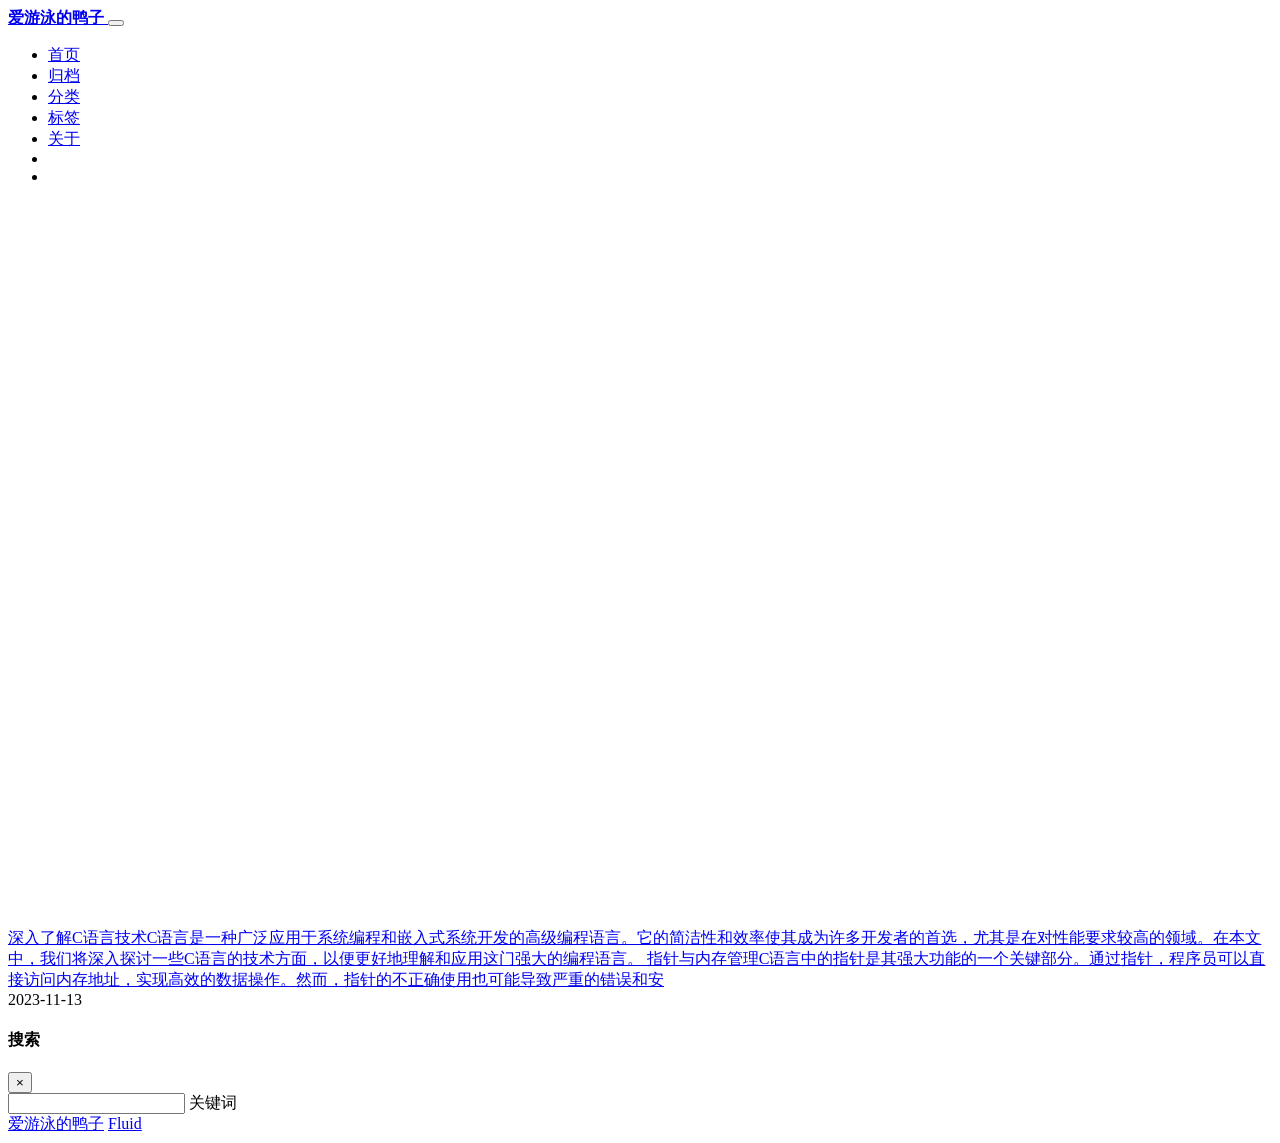
==== index.html @ 62887b32 "Site updated: 2023-11-13 11:07:22" ====
<!DOCTYPE html>
<html lang="zh-CN" data-default-color-scheme=auto>



<head>
  <meta charset="UTF-8">
  <link rel="apple-touch-icon" sizes="76x76" href="/project/img/fluid.png">
  <link rel="icon" href="/project/img/fluid.png">
  <meta name="viewport" content="width=device-width, initial-scale=1.0, maximum-scale=5.0, shrink-to-fit=no">
  <meta http-equiv="x-ua-compatible" content="ie=edge">
  
  <meta name="theme-color" content="#2f4154">
  <meta name="author" content="chiyuan">
  <meta name="keywords" content="">
  
    <meta name="description" content="爱游泳的鸭子的个人博客">
<meta property="og:type" content="website">
<meta property="og:title" content="爱游泳的鸭子">
<meta property="og:url" content="https://aishaome.github.io/project/index.html">
<meta property="og:site_name" content="爱游泳的鸭子">
<meta property="og:description" content="爱游泳的鸭子的个人博客">
<meta property="og:locale" content="zh_CN">
<meta property="article:author" content="chiyuan">
<meta name="twitter:card" content="summary_large_image">
  
  
  
  <title>爱游泳的鸭子</title>

  <link  rel="stylesheet" href="https://lib.baomitu.com/twitter-bootstrap/4.6.1/css/bootstrap.min.css" />





<!-- 主题依赖的图标库，不要自行修改 -->
<!-- Do not modify the link that theme dependent icons -->

<link rel="stylesheet" href="//at.alicdn.com/t/font_1749284_hj8rtnfg7um.css">



<link rel="stylesheet" href="//at.alicdn.com/t/font_1736178_lbnruvf0jn.css">


<link  rel="stylesheet" href="/project/css/main.css" />


  <link id="highlight-css" rel="stylesheet" href="/project/css/highlight.css" />
  
    <link id="highlight-css-dark" rel="stylesheet" href="/project/css/highlight-dark.css" />
  




  <script id="fluid-configs">
    var Fluid = window.Fluid || {};
    Fluid.ctx = Object.assign({}, Fluid.ctx)
    var CONFIG = {"hostname":"aishaome.github.io","root":"/project/","version":"1.9.5","typing":{"enable":true,"typeSpeed":70,"cursorChar":"_","loop":false,"scope":[]},"anchorjs":{"enable":true,"element":"h1,h2,h3,h4,h5,h6","placement":"left","visible":"hover","icon":""},"progressbar":{"enable":true,"height_px":3,"color":"#29d","options":{"showSpinner":false,"trickleSpeed":100}},"code_language":{"enable":true,"default":"TEXT"},"copy_btn":true,"image_caption":{"enable":true},"image_zoom":{"enable":true,"img_url_replace":["",""]},"toc":{"enable":true,"placement":"right","headingSelector":"h1,h2,h3,h4,h5,h6","collapseDepth":0},"lazyload":{"enable":true,"loading_img":"/img/loading.gif","onlypost":false,"offset_factor":2},"web_analytics":{"enable":true,"follow_dnt":true,"baidu":null,"google":{"measurement_id":null},"tencent":{"sid":null,"cid":null},"woyaola":null,"cnzz":null,"leancloud":{"app_id":"MRBIxX69z8CHdXxWVUeTUBvD","app_key":"wM740A5oYcR4VUr5Wy4GgFWU","server_url":"https://mrbixx69.lc-cn-n1-shared.com","path":"window.location.pathname","ignore_local":false}},"search_path":"/project/local-search.xml","include_content_in_search":true};

    if (CONFIG.web_analytics.follow_dnt) {
      var dntVal = navigator.doNotTrack || window.doNotTrack || navigator.msDoNotTrack;
      Fluid.ctx.dnt = dntVal && (dntVal.startsWith('1') || dntVal.startsWith('yes') || dntVal.startsWith('on'));
    }
  </script>
  <script  src="/project/js/utils.js" ></script>
  <script  src="/project/js/color-schema.js" ></script>
  

  

  
    <!-- Google tag (gtag.js) -->
    <script async>
      if (!Fluid.ctx.dnt) {
        Fluid.utils.createScript("https://www.googletagmanager.com/gtag/js?id=", function() {
          window.dataLayer = window.dataLayer || [];
          function gtag() {
            dataLayer.push(arguments);
          }
          gtag('js', new Date());
          gtag('config', '');
        });
      }
    </script>
  

  

  

  

  
    
  



  
<meta name="generator" content="Hexo 7.0.0"></head>


<body>
  

  <header>
    

<div class="header-inner" style="height: 100vh;">
  <nav id="navbar" class="navbar fixed-top  navbar-expand-lg navbar-dark scrolling-navbar">
  <div class="container">
    <a class="navbar-brand" href="/project/">
      <strong>爱游泳的鸭子</strong>
    </a>

    <button id="navbar-toggler-btn" class="navbar-toggler" type="button" data-toggle="collapse"
            data-target="#navbarSupportedContent"
            aria-controls="navbarSupportedContent" aria-expanded="false" aria-label="Toggle navigation">
      <div class="animated-icon"><span></span><span></span><span></span></div>
    </button>

    <!-- Collapsible content -->
    <div class="collapse navbar-collapse" id="navbarSupportedContent">
      <ul class="navbar-nav ml-auto text-center">
        
          
          
          
          
            <li class="nav-item">
              <a class="nav-link" href="/project/" target="_self">
                <i class="iconfont icon-home-fill"></i>
                <span>首页</span>
              </a>
            </li>
          
        
          
          
          
          
            <li class="nav-item">
              <a class="nav-link" href="/project/archives/" target="_self">
                <i class="iconfont icon-archive-fill"></i>
                <span>归档</span>
              </a>
            </li>
          
        
          
          
          
          
            <li class="nav-item">
              <a class="nav-link" href="/project/categories/" target="_self">
                <i class="iconfont icon-category-fill"></i>
                <span>分类</span>
              </a>
            </li>
          
        
          
          
          
          
            <li class="nav-item">
              <a class="nav-link" href="/project/tags/" target="_self">
                <i class="iconfont icon-tags-fill"></i>
                <span>标签</span>
              </a>
            </li>
          
        
          
          
          
          
            <li class="nav-item">
              <a class="nav-link" href="/project/about/" target="_self">
                <i class="iconfont icon-user-fill"></i>
                <span>关于</span>
              </a>
            </li>
          
        
        
          <li class="nav-item" id="search-btn">
            <a class="nav-link" target="_self" href="javascript:;" data-toggle="modal" data-target="#modalSearch" aria-label="Search">
              <i class="iconfont icon-search"></i>
            </a>
          </li>
          
        
        
          <li class="nav-item" id="color-toggle-btn">
            <a class="nav-link" target="_self" href="javascript:;" aria-label="Color Toggle">
              <i class="iconfont icon-dark" id="color-toggle-icon"></i>
            </a>
          </li>
        
      </ul>
    </div>
  </div>
</nav>

  

<div id="banner" class="banner" parallax=true
     style="background: url('/project/img/default.png') no-repeat center center; background-size: cover;">
  <div class="full-bg-img">
    <div class="mask flex-center" style="background-color: rgba(0, 0, 0, 0.3)">
      <div class="banner-text text-center fade-in-up">
        <div class="h2">
          
            <span id="subtitle" data-typed-text="爱游泳的鸭子 个人博客"></span>
          
        </div>

        
      </div>

      
        <div class="scroll-down-bar">
          <i class="iconfont icon-arrowdown"></i>
        </div>
      
    </div>
  </div>
</div>

</div>

  </header>

  <main>
    
      <div class="container nopadding-x-md">
        <div id="board"
          style="margin-top: 0">
          
          <div class="container">
            <div class="row">
              <div class="col-12 col-md-10 m-auto">
                


  <div class="row mx-auto index-card">
    
    
    <article class="col-12 col-md-12 mx-auto index-info">
      <h2 class="index-header">
        
        <a href="/project/2023/11/13/c/" target="_self">
          
        </a>
      </h2>

      
      <a class="index-excerpt index-excerpt__noimg" href="/project/2023/11/13/c/" target="_self">
        <div>
          深入了解C语言技术C语言是一种广泛应用于系统编程和嵌入式系统开发的高级编程语言。它的简洁性和效率使其成为许多开发者的首选，尤其是在对性能要求较高的领域。在本文中，我们将深入探讨一些C语言的技术方面，以便更好地理解和应用这门强大的编程语言。 指针与内存管理C语言中的指针是其强大功能的一个关键部分。通过指针，程序员可以直接访问内存地址，实现高效的数据操作。然而，指针的不正确使用也可能导致严重的错误和安
        </div>
      </a>

      <div class="index-btm post-metas">
        
          <div class="post-meta mr-3">
            <i class="iconfont icon-date"></i>
            <time datetime="2023-11-13 01:33" pubdate>
              2023-11-13
            </time>
          </div>
        
        
        
      </div>
    </article>
  </div>





              </div>
            </div>
          </div>
        </div>
      </div>
    

    
      <a id="scroll-top-button" aria-label="TOP" href="#" role="button">
        <i class="iconfont icon-arrowup" aria-hidden="true"></i>
      </a>
    

    
      <div class="modal fade" id="modalSearch" tabindex="-1" role="dialog" aria-labelledby="ModalLabel"
     aria-hidden="true">
  <div class="modal-dialog modal-dialog-scrollable modal-lg" role="document">
    <div class="modal-content">
      <div class="modal-header text-center">
        <h4 class="modal-title w-100 font-weight-bold">搜索</h4>
        <button type="button" id="local-search-close" class="close" data-dismiss="modal" aria-label="Close">
          <span aria-hidden="true">&times;</span>
        </button>
      </div>
      <div class="modal-body mx-3">
        <div class="md-form mb-5">
          <input type="text" id="local-search-input" class="form-control validate">
          <label data-error="x" data-success="v" for="local-search-input">关键词</label>
        </div>
        <div class="list-group" id="local-search-result"></div>
      </div>
    </div>
  </div>
</div>

    

    
  </main>

  <footer>
    <div class="footer-inner">
  
    <div class="footer-content">
       <a href="https://aishaome.github.io" target="_blank" rel="nofollow noopener"><span>爱游泳的鸭子</span></a> <i class="iconfont icon-love"></i> <a href="https://github.com/fluid-dev/hexo-theme-fluid" target="_blank" rel="nofollow noopener"><span>Fluid</span></a> 
    </div>
  
  
    <div class="statistics">
  
  

  
    
      <span id="leancloud-site-pv-container" style="display: none">
        总访问量 
        <span id="leancloud-site-pv"></span>
         次
      </span>
    
    
      <span id="leancloud-site-uv-container" style="display: none">
        总访客数 
        <span id="leancloud-site-uv"></span>
         人
      </span>
    
    

  
</div>

  
  
  
</div>

  </footer>

  <!-- Scripts -->
  
  <script  src="https://lib.baomitu.com/nprogress/0.2.0/nprogress.min.js" ></script>
  <link  rel="stylesheet" href="https://lib.baomitu.com/nprogress/0.2.0/nprogress.min.css" />

  <script>
    NProgress.configure({"showSpinner":false,"trickleSpeed":100})
    NProgress.start()
    window.addEventListener('load', function() {
      NProgress.done();
    })
  </script>


<script  src="https://lib.baomitu.com/jquery/3.6.4/jquery.min.js" ></script>
<script  src="https://lib.baomitu.com/twitter-bootstrap/4.6.1/js/bootstrap.min.js" ></script>
<script  src="/project/js/events.js" ></script>
<script  src="/project/js/plugins.js" ></script>


  <script  src="https://lib.baomitu.com/typed.js/2.0.12/typed.min.js" ></script>
  <script>
    (function (window, document) {
      var typing = Fluid.plugins.typing;
      var subtitle = document.getElementById('subtitle');
      if (!subtitle || !typing) {
        return;
      }
      var text = subtitle.getAttribute('data-typed-text');
      
        typing(text);
      
    })(window, document);
  </script>




  
    <script  src="/project/js/img-lazyload.js" ></script>
  




  <script defer src="/project/js/leancloud.js" ></script>

  <script  src="/project/js/local-search.js" ></script>





<!-- 主题的启动项，将它保持在最底部 -->
<!-- the boot of the theme, keep it at the bottom -->
<script  src="/project/js/boot.js" ></script>


  

  <noscript>
    <div class="noscript-warning">博客在允许 JavaScript 运行的环境下浏览效果更佳</div>
  </noscript>
</body>
</html>
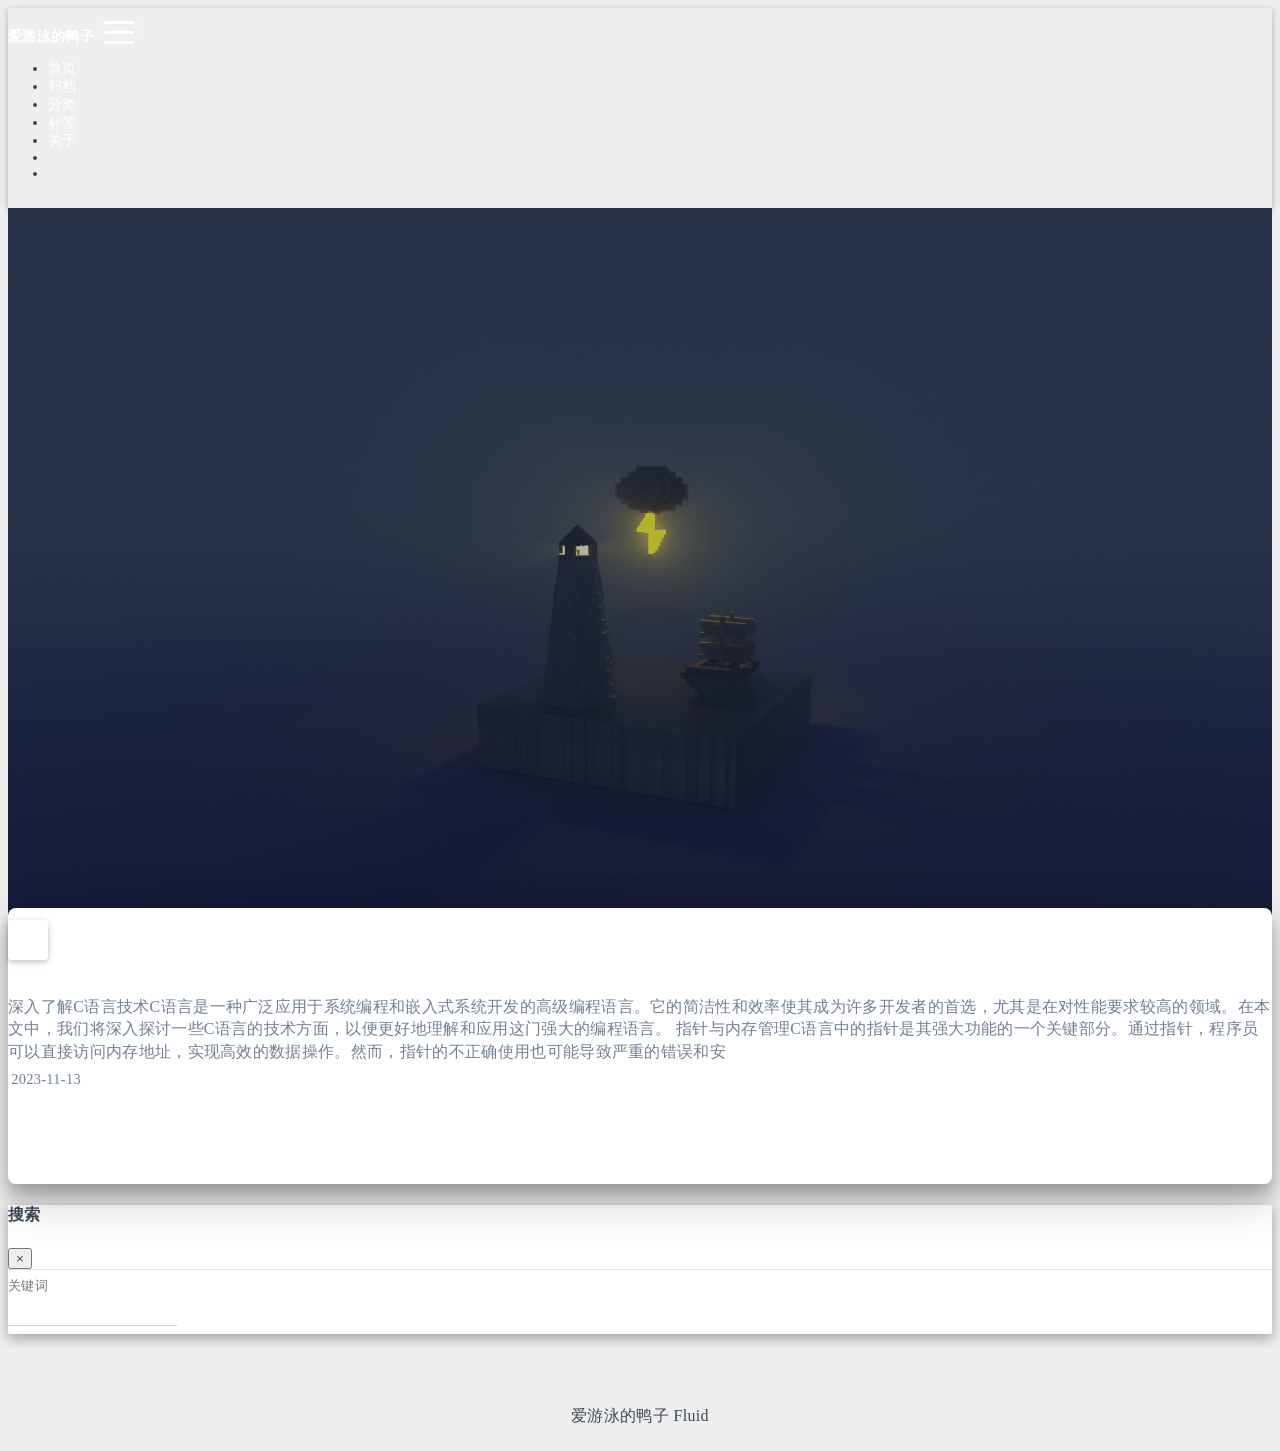
==== commit 0889fcd3: "Site updated: 2023-11-13 13:20:05" ====
--- a/index.html
+++ b/index.html
@@ -7,8 +7,8 @@
 
 <head>
   <meta charset="UTF-8">
-  <link rel="apple-touch-icon" sizes="76x76" href="/project/img/fluid.png">
-  <link rel="icon" href="/project/img/fluid.png">
+  <link rel="apple-touch-icon" sizes="76x76" href="/img/fluid.png">
+  <link rel="icon" href="/img/fluid.png">
   <meta name="viewport" content="width=device-width, initial-scale=1.0, maximum-scale=5.0, shrink-to-fit=no">
   <meta http-equiv="x-ua-compatible" content="ie=edge">
   
@@ -46,12 +46,12 @@
 <link rel="stylesheet" href="//at.alicdn.com/t/font_1736178_lbnruvf0jn.css">
 
 
-<link  rel="stylesheet" href="/project/css/main.css" />
-
-
-  <link id="highlight-css" rel="stylesheet" href="/project/css/highlight.css" />
-  
-    <link id="highlight-css-dark" rel="stylesheet" href="/project/css/highlight-dark.css" />
+<link  rel="stylesheet" href="/css/main.css" />
+
+
+  <link id="highlight-css" rel="stylesheet" href="/css/highlight.css" />
+  
+    <link id="highlight-css-dark" rel="stylesheet" href="/css/highlight-dark.css" />
   
 
 
@@ -60,15 +60,15 @@
   <script id="fluid-configs">
     var Fluid = window.Fluid || {};
     Fluid.ctx = Object.assign({}, Fluid.ctx)
-    var CONFIG = {"hostname":"aishaome.github.io","root":"/project/","version":"1.9.5","typing":{"enable":true,"typeSpeed":70,"cursorChar":"_","loop":false,"scope":[]},"anchorjs":{"enable":true,"element":"h1,h2,h3,h4,h5,h6","placement":"left","visible":"hover","icon":""},"progressbar":{"enable":true,"height_px":3,"color":"#29d","options":{"showSpinner":false,"trickleSpeed":100}},"code_language":{"enable":true,"default":"TEXT"},"copy_btn":true,"image_caption":{"enable":true},"image_zoom":{"enable":true,"img_url_replace":["",""]},"toc":{"enable":true,"placement":"right","headingSelector":"h1,h2,h3,h4,h5,h6","collapseDepth":0},"lazyload":{"enable":true,"loading_img":"/img/loading.gif","onlypost":false,"offset_factor":2},"web_analytics":{"enable":true,"follow_dnt":true,"baidu":null,"google":{"measurement_id":null},"tencent":{"sid":null,"cid":null},"woyaola":null,"cnzz":null,"leancloud":{"app_id":"MRBIxX69z8CHdXxWVUeTUBvD","app_key":"wM740A5oYcR4VUr5Wy4GgFWU","server_url":"https://mrbixx69.lc-cn-n1-shared.com","path":"window.location.pathname","ignore_local":false}},"search_path":"/project/local-search.xml","include_content_in_search":true};
+    var CONFIG = {"hostname":"aishaome.github.io","root":"/","version":"1.9.5","typing":{"enable":true,"typeSpeed":70,"cursorChar":"_","loop":false,"scope":[]},"anchorjs":{"enable":true,"element":"h1,h2,h3,h4,h5,h6","placement":"left","visible":"hover","icon":""},"progressbar":{"enable":true,"height_px":3,"color":"#29d","options":{"showSpinner":false,"trickleSpeed":100}},"code_language":{"enable":true,"default":"TEXT"},"copy_btn":true,"image_caption":{"enable":true},"image_zoom":{"enable":true,"img_url_replace":["",""]},"toc":{"enable":true,"placement":"right","headingSelector":"h1,h2,h3,h4,h5,h6","collapseDepth":0},"lazyload":{"enable":true,"loading_img":"/img/loading.gif","onlypost":false,"offset_factor":2},"web_analytics":{"enable":true,"follow_dnt":true,"baidu":null,"google":{"measurement_id":null},"tencent":{"sid":null,"cid":null},"woyaola":null,"cnzz":null,"leancloud":{"app_id":"MRBIxX69z8CHdXxWVUeTUBvD","app_key":"wM740A5oYcR4VUr5Wy4GgFWU","server_url":"https://mrbixx69.lc-cn-n1-shared.com","path":"window.location.pathname","ignore_local":false}},"search_path":"/local-search.xml","include_content_in_search":true};
 
     if (CONFIG.web_analytics.follow_dnt) {
       var dntVal = navigator.doNotTrack || window.doNotTrack || navigator.msDoNotTrack;
       Fluid.ctx.dnt = dntVal && (dntVal.startsWith('1') || dntVal.startsWith('yes') || dntVal.startsWith('on'));
     }
   </script>
-  <script  src="/project/js/utils.js" ></script>
-  <script  src="/project/js/color-schema.js" ></script>
+  <script  src="/js/utils.js" ></script>
+  <script  src="/js/color-schema.js" ></script>
   
 
   
@@ -114,7 +114,7 @@
 <div class="header-inner" style="height: 100vh;">
   <nav id="navbar" class="navbar fixed-top  navbar-expand-lg navbar-dark scrolling-navbar">
   <div class="container">
-    <a class="navbar-brand" href="/project/">
+    <a class="navbar-brand" href="/">
       <strong>爱游泳的鸭子</strong>
     </a>
 
@@ -133,7 +133,7 @@
           
           
             <li class="nav-item">
-              <a class="nav-link" href="/project/" target="_self">
+              <a class="nav-link" href="/" target="_self">
                 <i class="iconfont icon-home-fill"></i>
                 <span>首页</span>
               </a>
@@ -145,7 +145,7 @@
           
           
             <li class="nav-item">
-              <a class="nav-link" href="/project/archives/" target="_self">
+              <a class="nav-link" href="/archives/" target="_self">
                 <i class="iconfont icon-archive-fill"></i>
                 <span>归档</span>
               </a>
@@ -157,7 +157,7 @@
           
           
             <li class="nav-item">
-              <a class="nav-link" href="/project/categories/" target="_self">
+              <a class="nav-link" href="/categories/" target="_self">
                 <i class="iconfont icon-category-fill"></i>
                 <span>分类</span>
               </a>
@@ -169,7 +169,7 @@
           
           
             <li class="nav-item">
-              <a class="nav-link" href="/project/tags/" target="_self">
+              <a class="nav-link" href="/tags/" target="_self">
                 <i class="iconfont icon-tags-fill"></i>
                 <span>标签</span>
               </a>
@@ -181,7 +181,7 @@
           
           
             <li class="nav-item">
-              <a class="nav-link" href="/project/about/" target="_self">
+              <a class="nav-link" href="/about/" target="_self">
                 <i class="iconfont icon-user-fill"></i>
                 <span>关于</span>
               </a>
@@ -211,7 +211,7 @@
   
 
 <div id="banner" class="banner" parallax=true
-     style="background: url('/project/img/default.png') no-repeat center center; background-size: cover;">
+     style="background: url('/img/default.png') no-repeat center center; background-size: cover;">
   <div class="full-bg-img">
     <div class="mask flex-center" style="background-color: rgba(0, 0, 0, 0.3)">
       <div class="banner-text text-center fade-in-up">
@@ -255,13 +255,13 @@
     <article class="col-12 col-md-12 mx-auto index-info">
       <h2 class="index-header">
         
-        <a href="/project/2023/11/13/c/" target="_self">
+        <a href="/2023/11/13/c/" target="_self">
           
         </a>
       </h2>
 
       
-      <a class="index-excerpt index-excerpt__noimg" href="/project/2023/11/13/c/" target="_self">
+      <a class="index-excerpt index-excerpt__noimg" href="/2023/11/13/c/" target="_self">
         <div>
           深入了解C语言技术C语言是一种广泛应用于系统编程和嵌入式系统开发的高级编程语言。它的简洁性和效率使其成为许多开发者的首选，尤其是在对性能要求较高的领域。在本文中，我们将深入探讨一些C语言的技术方面，以便更好地理解和应用这门强大的编程语言。 指针与内存管理C语言中的指针是其强大功能的一个关键部分。通过指针，程序员可以直接访问内存地址，实现高效的数据操作。然而，指针的不正确使用也可能导致严重的错误和安
         </div>
@@ -381,8 +381,8 @@
 
 <script  src="https://lib.baomitu.com/jquery/3.6.4/jquery.min.js" ></script>
 <script  src="https://lib.baomitu.com/twitter-bootstrap/4.6.1/js/bootstrap.min.js" ></script>
-<script  src="/project/js/events.js" ></script>
-<script  src="/project/js/plugins.js" ></script>
+<script  src="/js/events.js" ></script>
+<script  src="/js/plugins.js" ></script>
 
 
   <script  src="https://lib.baomitu.com/typed.js/2.0.12/typed.min.js" ></script>
@@ -404,15 +404,15 @@
 
 
   
-    <script  src="/project/js/img-lazyload.js" ></script>
-  
-
-
-
-
-  <script defer src="/project/js/leancloud.js" ></script>
-
-  <script  src="/project/js/local-search.js" ></script>
+    <script  src="/js/img-lazyload.js" ></script>
+  
+
+
+
+
+  <script defer src="/js/leancloud.js" ></script>
+
+  <script  src="/js/local-search.js" ></script>
 
 
 
@@ -420,7 +420,7 @@
 
 <!-- 主题的启动项，将它保持在最底部 -->
 <!-- the boot of the theme, keep it at the bottom -->
-<script  src="/project/js/boot.js" ></script>
+<script  src="/js/boot.js" ></script>
 
 
   
--- a/css/main.css
+++ b/css/main.css
@@ -0,0 +1,2175 @@
+.anchorjs-link {
+  text-decoration: none !important;
+  transition: opacity 0.2s ease-in-out;
+}
+.markdown-body h1:hover > .anchorjs-link,
+h2:hover > .anchorjs-link,
+h3:hover > .anchorjs-link,
+h4:hover > .anchorjs-link,
+h5:hover > .anchorjs-link,
+h6:hover > .anchorjs-link {
+  opacity: 1;
+}
+.banner {
+  height: 100%;
+  position: relative;
+  overflow: hidden;
+  cursor: default;
+}
+.banner .mask {
+  position: absolute;
+  width: 100%;
+  height: 100%;
+  background-color: rgba(0,0,0,0.3);
+}
+.banner[parallax="true"] {
+  will-change: transform;
+  -webkit-transform-style: preserve-3d;
+  -webkit-backface-visibility: hidden;
+  transition: transform 0.05s ease-out;
+}
+@media (max-width: 100vh) {
+  .header-inner {
+    max-height: 100vw;
+  }
+  #board {
+    margin-top: -1rem !important;
+  }
+}
+@media (max-width: 79.99vh) {
+  .scroll-down-bar {
+    display: none;
+  }
+}
+#board {
+  position: relative;
+  margin-top: -2rem;
+  padding: 3rem 0;
+  background-color: var(--board-bg-color);
+  transition: background-color 0.2s ease-in-out;
+  border-radius: 0.5rem;
+  z-index: 3;
+  -webkit-box-shadow: 0 12px 15px 0 rgba(0,0,0,0.24), 0 17px 50px 0 rgba(0,0,0,0.19);
+  box-shadow: 0 12px 15px 0 rgba(0,0,0,0.24), 0 17px 50px 0 rgba(0,0,0,0.19);
+}
+.code-widget {
+  display: inline-block;
+  background-color: transparent;
+  font-size: 0.75rem;
+  line-height: 1;
+  font-weight: bold;
+  padding: 0.3rem 0.1rem 0.1rem 0.1rem;
+  position: absolute;
+  right: 0.45rem;
+  top: 0.15rem;
+  z-index: 1;
+}
+.code-widget-light {
+  color: #999;
+}
+.code-widget-dark {
+  color: #bababa;
+}
+.copy-btn {
+  cursor: pointer;
+  user-select: none;
+  -webkit-appearance: none;
+  outline: none;
+}
+.copy-btn > i {
+  font-size: 0.75rem !important;
+  font-weight: 400;
+  margin-right: 0.15rem;
+  opacity: 0;
+  transition: opacity 0.2s ease-in-out;
+}
+.markdown-body pre:hover > .copy-btn > i {
+  opacity: 0.9;
+}
+.markdown-body pre:hover > .copy-btn,
+.markdown-body pre:not(:hover) > .copy-btn {
+  outline: none;
+}
+.license-box {
+  background-color: rgba(27,31,35,0.05);
+  transition: background-color 0.2s ease-in-out;
+  border-radius: 4px;
+  font-size: 0.9rem;
+  overflow: hidden;
+  padding: 1.25rem;
+  position: relative;
+  z-index: 1;
+}
+.license-box .license-icon {
+  position: absolute;
+  top: 50%;
+  left: 100%;
+}
+.license-box .license-icon::after {
+  content: "\e8e4";
+  font-size: 12.5rem;
+  line-height: 1;
+  opacity: 0.1;
+  position: relative;
+  left: -0.85em;
+  bottom: 0.5em;
+  z-index: -1;
+}
+.license-box .license-title {
+  margin-bottom: 1rem;
+}
+.license-box .license-title div:nth-child(1) {
+  line-height: 1.2;
+  margin-bottom: 0.25rem;
+}
+.license-box .license-title div:nth-child(2) {
+  color: var(--sec-text-color);
+  font-size: 0.8rem;
+}
+.license-box .license-meta {
+  align-items: center;
+  display: flex;
+  flex-wrap: wrap;
+  justify-content: flex-start;
+}
+.license-box .license-meta .license-meta-item {
+  align-items: center;
+  justify-content: center;
+  margin-right: 1.5rem;
+}
+.license-box .license-meta .license-meta-item div:nth-child(1) {
+  color: var(--sec-text-color);
+  font-size: 0.8rem;
+  font-weight: normal;
+}
+.license-box .license-meta .license-meta-item i.iconfont {
+  font-size: 1rem;
+}
+@media (max-width: 575px) and (min-width: 425px) {
+  .license-box .license-meta .license-meta-item {
+    display: flex;
+    justify-content: flex-start;
+    flex-wrap: wrap;
+    font-size: 0.8rem;
+    flex: 0 0 50%;
+    max-width: 50%;
+    margin-right: 0;
+  }
+  .license-box .license-meta .license-meta-item div:nth-child(1) {
+    margin-right: 0.5rem;
+  }
+  .license-box .license-meta .license-meta-date {
+    order: -1;
+  }
+}
+@media (max-width: 424px) {
+  .license-box::after {
+    top: -65px;
+  }
+  .license-box .license-meta {
+    flex-direction: column;
+    align-items: flex-start;
+  }
+  .license-box .license-meta .license-meta-item {
+    display: flex;
+    flex-wrap: wrap;
+    font-size: 0.8rem;
+  }
+  .license-box .license-meta .license-meta-item div:nth-child(1) {
+    margin-right: 0.5rem;
+  }
+}
+.footer-inner {
+  padding: 3rem 0 1rem 0;
+  text-align: center;
+}
+.footer-inner > div:not(:first-child) {
+  margin: 0.25rem 0;
+  font-size: 0.85rem;
+}
+.footer-inner .statistics {
+  display: flex;
+  flex-direction: row;
+  justify-content: center;
+}
+.footer-inner .statistics > span {
+  flex: 1;
+  margin: 0 0.25rem;
+}
+.footer-inner .statistics > *:nth-last-child(2):first-child {
+  text-align: right;
+}
+.footer-inner .statistics > *:nth-last-child(2):first-child ~ * {
+  text-align: left;
+}
+.footer-inner .beian {
+  display: flex;
+  flex-direction: row;
+  justify-content: center;
+}
+.footer-inner .beian > * {
+  margin: 0 0.25rem;
+}
+.footer-inner .beian-police {
+  position: relative;
+  overflow: hidden;
+  display: inline-flex;
+  align-items: center;
+  justify-content: left;
+}
+.footer-inner .beian-police img {
+  margin-right: 3px;
+  width: 1rem;
+  height: 1rem;
+  margin-bottom: 0.1rem;
+}
+@media (max-width: 424px) {
+  .footer-inner .statistics {
+    flex-direction: column;
+  }
+  .footer-inner .statistics > *:nth-last-child(2):first-child {
+    text-align: center;
+  }
+  .footer-inner .statistics > *:nth-last-child(2):first-child ~ * {
+    text-align: center;
+  }
+  .footer-inner .beian {
+    flex-direction: column;
+  }
+  .footer-inner .beian .beian-police {
+    justify-content: center;
+  }
+  .footer-inner .beian > *:nth-last-child(2):first-child {
+    text-align: center;
+  }
+  .footer-inner .beian > *:nth-last-child(2):first-child ~ * {
+    text-align: center;
+  }
+}
+sup > a::before,
+.footnote-text::before {
+  display: block;
+  content: "";
+  margin-top: -5rem;
+  height: 5rem;
+  width: 1px;
+  visibility: hidden;
+}
+sup > a::before,
+.footnote-text::before {
+  display: inline-block;
+}
+.footnote-item::before {
+  display: block;
+  content: "";
+  margin-top: -5rem;
+  height: 5rem;
+  width: 1px;
+  visibility: hidden;
+}
+.footnote-list ol {
+  list-style-type: none;
+  counter-reset: sectioncounter;
+  padding-left: 0.5rem;
+  font-size: 0.95rem;
+}
+.footnote-list ol li:before {
+  font-family: "Helvetica Neue", monospace, "Monaco";
+  content: "[" counter(sectioncounter) "]";
+  counter-increment: sectioncounter;
+}
+.footnote-list ol li+li {
+  margin-top: 0.5rem;
+}
+.footnote-text {
+  padding-left: 0.5em;
+}
+.navbar {
+  background-color: transparent;
+  font-size: 0.875rem;
+  box-shadow: 0 2px 5px 0 rgba(0,0,0,0.16), 0 2px 10px 0 rgba(0,0,0,0.12);
+  -webkit-box-shadow: 0 2px 5px 0 rgba(0,0,0,0.16), 0 2px 10px 0 rgba(0,0,0,0.12);
+}
+.navbar .navbar-brand {
+  color: var(--navbar-text-color);
+}
+.navbar .navbar-toggler .animated-icon span {
+  background-color: var(--navbar-text-color);
+}
+.navbar .nav-item .nav-link {
+  display: block;
+  color: var(--navbar-text-color);
+  transition: color 0.2s ease-in-out, background-color 0.2s ease-in-out;
+}
+.navbar .nav-item .nav-link:hover {
+  color: var(--link-hover-color);
+}
+.navbar .nav-item .nav-link:focus {
+  color: var(--navbar-text-color);
+}
+.navbar .nav-item .nav-link i {
+  font-size: 0.875rem;
+}
+.navbar .nav-item .nav-link i:only-child {
+  margin: 0 0.2rem;
+}
+.navbar .navbar-toggler {
+  border-width: 0;
+  outline: 0;
+}
+.navbar.scrolling-navbar {
+  will-change: background, padding;
+  -webkit-transition: background 0.5s ease-in-out, padding 0.5s ease-in-out;
+  transition: background 0.5s ease-in-out, padding 0.5s ease-in-out;
+}
+@media (min-width: 600px) {
+  .navbar.scrolling-navbar {
+    padding-top: 12px;
+    padding-bottom: 12px;
+  }
+  .navbar.scrolling-navbar .navbar-nav > li {
+    -webkit-transition-duration: 1s;
+    transition-duration: 1s;
+  }
+}
+.navbar.scrolling-navbar.top-nav-collapse {
+  padding-top: 5px;
+  padding-bottom: 5px;
+}
+.navbar .dropdown-menu {
+  font-size: 0.875rem;
+  color: var(--navbar-text-color);
+  background-color: rgba(0,0,0,0.3);
+  border: none;
+  min-width: 8rem;
+  -webkit-transition: background 0.5s ease-in-out, padding 0.5s ease-in-out;
+  transition: background 0.5s ease-in-out, padding 0.5s ease-in-out;
+}
+@media (max-width: 991.98px) {
+  .navbar .dropdown-menu {
+    text-align: center;
+  }
+}
+.navbar .dropdown-item {
+  color: var(--navbar-text-color);
+}
+.navbar .dropdown-item:hover,
+.navbar .dropdown-item:focus {
+  color: var(--link-hover-color);
+  background-color: rgba(0,0,0,0.1);
+}
+@media (min-width: 992px) {
+  .navbar .dropdown:hover > .dropdown-menu {
+    display: block;
+  }
+  .navbar .dropdown > .dropdown-toggle:active {
+    pointer-events: none;
+  }
+  .navbar .dropdown-menu {
+    top: 95%;
+  }
+}
+.navbar .animated-icon {
+  width: 30px;
+  height: 20px;
+  position: relative;
+  margin: 0;
+  -webkit-transform: rotate(0deg);
+  -moz-transform: rotate(0deg);
+  -o-transform: rotate(0deg);
+  transform: rotate(0deg);
+  -webkit-transition: 0.5s ease-in-out;
+  -moz-transition: 0.5s ease-in-out;
+  -o-transition: 0.5s ease-in-out;
+  transition: 0.5s ease-in-out;
+  cursor: pointer;
+}
+.navbar .animated-icon span {
+  display: block;
+  position: absolute;
+  height: 3px;
+  width: 100%;
+  border-radius: 9px;
+  opacity: 1;
+  left: 0;
+  -webkit-transform: rotate(0deg);
+  -moz-transform: rotate(0deg);
+  -o-transform: rotate(0deg);
+  transform: rotate(0deg);
+  -webkit-transition: 0.25s ease-in-out;
+  -moz-transition: 0.25s ease-in-out;
+  -o-transition: 0.25s ease-in-out;
+  transition: 0.25s ease-in-out;
+  background: #fff;
+}
+.navbar .animated-icon span:nth-child(1) {
+  top: 0;
+}
+.navbar .animated-icon span:nth-child(2) {
+  top: 10px;
+}
+.navbar .animated-icon span:nth-child(3) {
+  top: 20px;
+}
+.navbar .animated-icon.open span:nth-child(1) {
+  top: 11px;
+  -webkit-transform: rotate(135deg);
+  -moz-transform: rotate(135deg);
+  -o-transform: rotate(135deg);
+  transform: rotate(135deg);
+}
+.navbar .animated-icon.open span:nth-child(2) {
+  opacity: 0;
+  left: -60px;
+}
+.navbar .animated-icon.open span:nth-child(3) {
+  top: 11px;
+  -webkit-transform: rotate(-135deg);
+  -moz-transform: rotate(-135deg);
+  -o-transform: rotate(-135deg);
+  transform: rotate(-135deg);
+}
+.navbar .dropdown-collapse,
+.top-nav-collapse,
+.navbar-col-show {
+  background-color: var(--navbar-bg-color);
+}
+@media (max-width: 767px) {
+  .navbar {
+    font-size: 1rem;
+    line-height: 2.5rem;
+  }
+}
+.banner-text {
+  color: var(--subtitle-color);
+  max-width: calc(960px - 6rem);
+  width: 80%;
+  overflow-wrap: break-word;
+}
+.banner-text .typed-cursor {
+  margin: 0 0.2rem;
+}
+@media (max-width: 767px) {
+  #subtitle,
+  .typed-cursor {
+    font-size: 1.5rem;
+  }
+}
+@media (max-width: 575px) {
+  .banner-text {
+    font-size: 0.9rem;
+  }
+  #subtitle,
+  .typed-cursor {
+    font-size: 1.35rem;
+  }
+}
+.modal-dialog .modal-content {
+  background-color: var(--board-bg-color);
+  border: 0;
+  border-radius: 0.125rem;
+  -webkit-box-shadow: 0 5px 11px 0 rgba(0,0,0,0.18), 0 4px 15px 0 rgba(0,0,0,0.15);
+  box-shadow: 0 5px 11px 0 rgba(0,0,0,0.18), 0 4px 15px 0 rgba(0,0,0,0.15);
+}
+.modal-dialog .modal-content .modal-header {
+  border-bottom-color: var(--line-color);
+  transition: border-bottom-color 0.2s ease-in-out;
+}
+.close {
+  color: var(--text-color);
+}
+.close:hover {
+  color: var(--link-hover-color);
+}
+.close:focus {
+  outline: 0;
+}
+.modal-dialog .modal-content .modal-header {
+  border-top-left-radius: 0.125rem;
+  border-top-right-radius: 0.125rem;
+  border-bottom: 1px solid #dee2e6;
+}
+.md-form {
+  position: relative;
+  margin-top: 1.5rem;
+  margin-bottom: 1.5rem;
+}
+.md-form input[type] {
+  -webkit-box-sizing: content-box;
+  box-sizing: content-box;
+  background-color: transparent;
+  border: none;
+  border-bottom: 1px solid #ced4da;
+  border-radius: 0;
+  outline: none;
+  -webkit-box-shadow: none;
+  box-shadow: none;
+  transition: border-color 0.15s ease-in-out, box-shadow 0.15s ease-in-out, -webkit-box-shadow 0.15s ease-in-out;
+}
+.md-form input[type]:focus:not([readonly]) {
+  border-bottom: 1px solid #4285f4;
+  -webkit-box-shadow: 0 1px 0 0 #4285f4;
+  box-shadow: 0 1px 0 0 #4285f4;
+}
+.md-form input[type]:focus:not([readonly]) + label {
+  color: #4285f4;
+}
+.md-form input[type].valid,
+.md-form input[type]:focus.valid {
+  border-bottom: 1px solid #00c851;
+  -webkit-box-shadow: 0 1px 0 0 #00c851;
+  box-shadow: 0 1px 0 0 #00c851;
+}
+.md-form input[type].valid + label,
+.md-form input[type]:focus.valid + label {
+  color: #00c851;
+}
+.md-form input[type].invalid,
+.md-form input[type]:focus.invalid {
+  border-bottom: 1px solid #f44336;
+  -webkit-box-shadow: 0 1px 0 0 #f44336;
+  box-shadow: 0 1px 0 0 #f44336;
+}
+.md-form input[type].invalid + label,
+.md-form input[type]:focus.invalid + label {
+  color: #f44336;
+}
+.md-form input[type].validate {
+  margin-bottom: 2.5rem;
+}
+.md-form input[type].form-control {
+  height: auto;
+  padding: 0.6rem 0 0.4rem 0;
+  margin: 0 0 0.5rem 0;
+  color: var(--text-color);
+  background-color: transparent;
+  border-radius: 0;
+}
+.md-form label {
+  font-size: 0.8rem;
+  position: absolute;
+  top: -1rem;
+  left: 0;
+  color: #757575;
+  cursor: text;
+  transition: color 0.2s ease-out;
+}
+.modal-open[style] {
+  padding-right: 0 !important;
+  overflow: auto;
+}
+.modal-open[style] #navbar[style] {
+  padding-right: 1rem !important;
+}
+#nprogress .bar {
+  height: 3px !important;
+  background-color: #29d !important;
+}
+#nprogress .peg {
+  box-shadow: 0 0 14px #29d, 0 0 8px #29d !important;
+}
+@media (max-width: 575px) {
+  #nprogress .bar {
+    display: none;
+  }
+}
+.noscript-warning {
+  background-color: #f55;
+  color: #fff;
+  font-family: sans-serif;
+  font-size: 1rem;
+  font-weight: bold;
+  position: fixed;
+  left: 0;
+  bottom: 0;
+  text-align: center;
+  width: 100%;
+  z-index: 99;
+}
+.pagination {
+  margin-top: 3rem;
+  justify-content: center;
+}
+.pagination .space {
+  align-self: flex-end;
+}
+.pagination .page-number,
+.pagination .current,
+.pagination .extend {
+  outline: 0;
+  border: 0;
+  background-color: transparent;
+  font-size: 0.9rem;
+  padding: 0.5rem 0.75rem;
+  line-height: 1.25;
+  border-radius: 0.125rem;
+}
+.pagination .page-number {
+  margin: 0 0.05rem;
+}
+.pagination .page-number:hover,
+.pagination .current {
+  transition: background-color 0.2s ease-in-out;
+  background-color: var(--link-hover-bg-color);
+}
+.qr-trigger {
+  cursor: pointer;
+  position: relative;
+}
+.qr-trigger:hover .qr-img {
+  display: block;
+  transition: all 0.3s;
+}
+.qr-img {
+  max-width: 12rem;
+  position: absolute;
+  right: -5.25rem;
+  z-index: 99;
+  display: none;
+  border-radius: 0.2rem;
+  background-color: transparent;
+  box-shadow: 0 0 20px -5px rgba(158,158,158,0.2);
+}
+.scroll-down-bar {
+  position: absolute;
+  width: 100%;
+  height: 6rem;
+  text-align: center;
+  cursor: pointer;
+  bottom: 0;
+}
+.scroll-down-bar i.iconfont {
+  font-size: 2rem;
+  font-weight: bold;
+  display: inline-block;
+  position: relative;
+  padding-top: 2rem;
+  color: var(--subtitle-color);
+  transform: translateZ(0);
+  animation: scroll-down 1.5s infinite;
+}
+#scroll-top-button {
+  position: fixed;
+  z-index: 99;
+  background: var(--board-bg-color);
+  transition: background-color 0.2s ease-in-out, bottom 0.3s ease;
+  border-radius: 4px;
+  min-width: 40px;
+  min-height: 40px;
+  bottom: -60px;
+  outline: none;
+  display: flex;
+  display: -webkit-flex;
+  align-items: center;
+  box-shadow: 0 2px 5px 0 rgba(0,0,0,0.16), 0 2px 10px 0 rgba(0,0,0,0.12);
+}
+#scroll-top-button i {
+  font-size: 32px;
+  margin: auto;
+  color: var(--sec-text-color);
+}
+#scroll-top-button:hover i,
+#scroll-top-button:active i {
+  animation-name: scroll-top;
+  animation-duration: 1s;
+  animation-delay: 0.1s;
+  animation-timing-function: ease-in-out;
+  animation-iteration-count: infinite;
+  animation-fill-mode: forwards;
+  animation-direction: alternate;
+}
+#local-search-result .search-list-title {
+  border-left: 3px solid #0d47a1;
+}
+#local-search-result .search-list-content {
+  padding: 0 1.25rem;
+}
+#local-search-result .search-word {
+  color: #ff4500;
+}
+#toc {
+  visibility: hidden;
+}
+.toc-header {
+  margin-bottom: 0.5rem;
+  font-weight: bold;
+  line-height: 1.2;
+}
+.toc-header,
+.toc-header > i {
+  font-size: 1.25rem;
+}
+.toc-body {
+  max-height: 75vh;
+  overflow-y: auto;
+  overflow: -moz-scrollbars-none;
+  -ms-overflow-style: none;
+}
+.toc-body ol {
+  list-style: none;
+  padding-inline-start: 1rem;
+}
+.toc-body::-webkit-scrollbar {
+  display: none;
+}
+.tocbot-list {
+  position: relative;
+}
+.tocbot-list ol {
+  list-style: none;
+  padding-left: 1rem;
+}
+.tocbot-list a {
+  font-size: 0.95rem;
+}
+.tocbot-link {
+  color: var(--text-color);
+}
+.tocbot-active-link {
+  font-weight: bold;
+  color: var(--link-hover-color);
+}
+.tocbot-is-collapsed {
+  max-height: 0;
+}
+.tocbot-is-collapsible {
+  overflow: hidden;
+  transition: all 0.3s ease-in-out;
+}
+.toc-list-item {
+  white-space: nowrap;
+  overflow: hidden;
+  text-overflow: ellipsis;
+}
+.toc-list-item.is-active-li::before {
+  height: 1rem;
+  margin: 0.25rem 0;
+  visibility: visible;
+}
+.toc-list-item::before {
+  width: 0.15rem;
+  height: 0.2rem;
+  position: absolute;
+  left: 0.25rem;
+  content: "";
+  border-radius: 2px;
+  margin: 0.65rem 0;
+  background: var(--link-hover-color);
+  visibility: hidden;
+  transition: height 0.1s ease-in-out, margin 0.1s ease-in-out, visibility 0.1s ease-in-out;
+}
+.sidebar {
+  position: -webkit-sticky;
+  position: sticky;
+  top: 2rem;
+  padding: 3rem 0;
+}
+html {
+  font-size: 16px;
+  letter-spacing: 0.02em;
+}
+html,
+body {
+  height: 100%;
+  font-family: var(--font-family-sans-serif);
+  overflow-wrap: break-word;
+}
+body {
+  transition: color 0.2s ease-in-out, background-color 0.2s ease-in-out;
+  background-color: var(--body-bg-color);
+  color: var(--text-color);
+  -webkit-font-smoothing: antialiased;
+  -moz-osx-font-smoothing: grayscale;
+}
+body a {
+  color: var(--text-color);
+  text-decoration: none;
+  cursor: pointer;
+  transition: color 0.2s ease-in-out, background-color 0.2s ease-in-out;
+}
+body a:hover {
+  color: var(--link-hover-color);
+  text-decoration: none;
+  transition: color 0.2s ease-in-out, background-color 0.2s ease-in-out;
+}
+code {
+  color: inherit;
+}
+table {
+  font-size: inherit;
+  color: var(--post-text-color);
+}
+img[lazyload] {
+  object-fit: cover;
+}
+*[align="left"] {
+  text-align: left;
+}
+*[align="center"] {
+  text-align: center;
+}
+*[align="right"] {
+  text-align: right;
+}
+::-webkit-scrollbar {
+  width: 6px;
+  height: 6px;
+}
+::-webkit-scrollbar-thumb {
+  background-color: var(--scrollbar-color);
+  border-radius: 6px;
+}
+::-webkit-scrollbar-thumb:hover {
+  background-color: var(--scrollbar-hover-color);
+}
+::-webkit-scrollbar-corner {
+  background-color: transparent;
+}
+label {
+  margin-bottom: 0;
+}
+i.iconfont {
+  font-size: 1em;
+  line-height: 1;
+}
+:root {
+  --color-mode: "light";
+  --body-bg-color: #eee;
+  --board-bg-color: #fff;
+  --text-color: #3c4858;
+  --sec-text-color: #718096;
+  --post-text-color: #2c3e50;
+  --post-heading-color: #1a202c;
+  --post-link-color: #0366d6;
+  --link-hover-color: #30a9de;
+  --link-hover-bg-color: #f8f9fa;
+  --line-color: #eaecef;
+  --navbar-bg-color: #2f4154;
+  --navbar-text-color: #fff;
+  --subtitle-color: #fff;
+  --scrollbar-color: #c4c6c9;
+  --scrollbar-hover-color: #a6a6a6;
+  --button-bg-color: transparent;
+  --button-hover-bg-color: #f2f3f5;
+  --highlight-bg-color: #f6f8fa;
+  --inlinecode-bg-color: rgba(175,184,193,0.2);
+}
+@media (prefers-color-scheme: dark) {
+  :root {
+    --color-mode: "dark";
+  }
+  :root:not([data-user-color-scheme]) {
+    --body-bg-color: #181c27;
+    --board-bg-color: #252d38;
+    --text-color: #c4c6c9;
+    --sec-text-color: #a7a9ad;
+    --post-text-color: #c4c6c9;
+    --post-heading-color: #c4c6c9;
+    --post-link-color: #1589e9;
+    --link-hover-color: #30a9de;
+    --link-hover-bg-color: #364151;
+    --line-color: #435266;
+    --navbar-bg-color: #1f3144;
+    --navbar-text-color: #d0d0d0;
+    --subtitle-color: #d0d0d0;
+    --scrollbar-color: #687582;
+    --scrollbar-hover-color: #9da8b3;
+    --button-bg-color: transparent;
+    --button-hover-bg-color: #46647e;
+    --highlight-bg-color: #303030;
+    --inlinecode-bg-color: rgba(99,110,123,0.4);
+  }
+  :root:not([data-user-color-scheme]) img {
+    -webkit-filter: brightness(0.9);
+    filter: brightness(0.9);
+    transition: filter 0.2s ease-in-out;
+  }
+  :root:not([data-user-color-scheme]) .license-box {
+    background-color: rgba(62,75,94,0.35);
+    transition: background-color 0.2s ease-in-out;
+  }
+  :root:not([data-user-color-scheme]) .gt-comment-admin .gt-comment-content {
+    background-color: transparent;
+    transition: background-color 0.2s ease-in-out;
+  }
+}
+@media not print {
+  [data-user-color-scheme="dark"] {
+    --body-bg-color: #181c27;
+    --board-bg-color: #252d38;
+    --text-color: #c4c6c9;
+    --sec-text-color: #a7a9ad;
+    --post-text-color: #c4c6c9;
+    --post-heading-color: #c4c6c9;
+    --post-link-color: #1589e9;
+    --link-hover-color: #30a9de;
+    --link-hover-bg-color: #364151;
+    --line-color: #435266;
+    --navbar-bg-color: #1f3144;
+    --navbar-text-color: #d0d0d0;
+    --subtitle-color: #d0d0d0;
+    --scrollbar-color: #687582;
+    --scrollbar-hover-color: #9da8b3;
+    --button-bg-color: transparent;
+    --button-hover-bg-color: #46647e;
+    --highlight-bg-color: #303030;
+    --inlinecode-bg-color: rgba(99,110,123,0.4);
+  }
+  [data-user-color-scheme="dark"] img {
+    -webkit-filter: brightness(0.9);
+    filter: brightness(0.9);
+    transition: filter 0.2s ease-in-out;
+  }
+  [data-user-color-scheme="dark"] .license-box {
+    background-color: rgba(62,75,94,0.35);
+    transition: background-color 0.2s ease-in-out;
+  }
+  [data-user-color-scheme="dark"] .gt-comment-admin .gt-comment-content {
+    background-color: transparent;
+    transition: background-color 0.2s ease-in-out;
+  }
+}
+@media print {
+  :root {
+    --color-mode: "light";
+  }
+}
+.fade-in-up {
+  -webkit-animation-name: fade-in-up;
+  animation-name: fade-in-up;
+}
+.hidden-mobile {
+  display: block;
+}
+.visible-mobile {
+  display: none;
+}
+@media (max-width: 575px) {
+  .hidden-mobile {
+    display: none;
+  }
+  .visible-mobile {
+    display: block;
+  }
+}
+.nomargin-x {
+  margin-left: 0 !important;
+  margin-right: 0 !important;
+}
+.nopadding-x {
+  padding-left: 0 !important;
+  padding-right: 0 !important;
+}
+@media (max-width: 767px) {
+  .nopadding-x-md {
+    padding-left: 0 !important;
+    padding-right: 0 !important;
+  }
+}
+.flex-center {
+  display: -webkit-box;
+  display: -ms-flexbox;
+  display: flex;
+  -webkit-box-align: center;
+  -ms-flex-align: center;
+  align-items: center;
+  -webkit-box-pack: center;
+  -ms-flex-pack: center;
+  justify-content: center;
+  height: 100%;
+}
+.hover-with-bg {
+  display: inline-block;
+  line-height: 1;
+}
+.hover-with-bg:hover {
+  background-color: var(--link-hover-bg-color);
+  transition-duration: 0.2s;
+  transition-timing-function: ease-in-out;
+  border-radius: 0.2rem;
+}
+@-moz-keyframes fade-in-up {
+  from {
+    opacity: 0;
+    -webkit-transform: translate3d(0, 100%, 0);
+    transform: translate3d(0, 100%, 0);
+  }
+  to {
+    opacity: 1;
+    -webkit-transform: translate3d(0, 0, 0);
+    transform: translate3d(0, 0, 0);
+  }
+}
+@-webkit-keyframes fade-in-up {
+  from {
+    opacity: 0;
+    -webkit-transform: translate3d(0, 100%, 0);
+    transform: translate3d(0, 100%, 0);
+  }
+  to {
+    opacity: 1;
+    -webkit-transform: translate3d(0, 0, 0);
+    transform: translate3d(0, 0, 0);
+  }
+}
+@-o-keyframes fade-in-up {
+  from {
+    opacity: 0;
+    -webkit-transform: translate3d(0, 100%, 0);
+    transform: translate3d(0, 100%, 0);
+  }
+  to {
+    opacity: 1;
+    -webkit-transform: translate3d(0, 0, 0);
+    transform: translate3d(0, 0, 0);
+  }
+}
+@keyframes fade-in-up {
+  from {
+    opacity: 0;
+    -webkit-transform: translate3d(0, 100%, 0);
+    transform: translate3d(0, 100%, 0);
+  }
+  to {
+    opacity: 1;
+    -webkit-transform: translate3d(0, 0, 0);
+    transform: translate3d(0, 0, 0);
+  }
+}
+@-moz-keyframes scroll-down {
+  0% {
+    opacity: 0.8;
+    top: 0;
+  }
+  50% {
+    opacity: 0.4;
+    top: -1em;
+  }
+  100% {
+    opacity: 0.8;
+    top: 0;
+  }
+}
+@-webkit-keyframes scroll-down {
+  0% {
+    opacity: 0.8;
+    top: 0;
+  }
+  50% {
+    opacity: 0.4;
+    top: -1em;
+  }
+  100% {
+    opacity: 0.8;
+    top: 0;
+  }
+}
+@-o-keyframes scroll-down {
+  0% {
+    opacity: 0.8;
+    top: 0;
+  }
+  50% {
+    opacity: 0.4;
+    top: -1em;
+  }
+  100% {
+    opacity: 0.8;
+    top: 0;
+  }
+}
+@keyframes scroll-down {
+  0% {
+    opacity: 0.8;
+    top: 0;
+  }
+  50% {
+    opacity: 0.4;
+    top: -1em;
+  }
+  100% {
+    opacity: 0.8;
+    top: 0;
+  }
+}
+@-moz-keyframes scroll-top {
+  0% {
+    -webkit-transform: translateY(0);
+    transform: translateY(0);
+  }
+  50% {
+    -webkit-transform: translateY(-0.35rem);
+    transform: translateY(-0.35rem);
+  }
+  100% {
+    -webkit-transform: translateY(0);
+    transform: translateY(0);
+  }
+}
+@-webkit-keyframes scroll-top {
+  0% {
+    -webkit-transform: translateY(0);
+    transform: translateY(0);
+  }
+  50% {
+    -webkit-transform: translateY(-0.35rem);
+    transform: translateY(-0.35rem);
+  }
+  100% {
+    -webkit-transform: translateY(0);
+    transform: translateY(0);
+  }
+}
+@-o-keyframes scroll-top {
+  0% {
+    -webkit-transform: translateY(0);
+    transform: translateY(0);
+  }
+  50% {
+    -webkit-transform: translateY(-0.35rem);
+    transform: translateY(-0.35rem);
+  }
+  100% {
+    -webkit-transform: translateY(0);
+    transform: translateY(0);
+  }
+}
+@keyframes scroll-top {
+  0% {
+    -webkit-transform: translateY(0);
+    transform: translateY(0);
+  }
+  50% {
+    -webkit-transform: translateY(-0.35rem);
+    transform: translateY(-0.35rem);
+  }
+  100% {
+    -webkit-transform: translateY(0);
+    transform: translateY(0);
+  }
+}
+@media print {
+  header,
+  footer,
+  .side-col,
+  #scroll-top-button,
+  .post-prevnext,
+  #comments {
+    display: none !important;
+  }
+  .markdown-body a:not([href^='#']):not([href^='javascript:']):not(.print-no-link)::after {
+    content: ' (' attr(href) ')';
+    font-size: 0.8rem;
+    color: var(--post-text-color);
+    opacity: 0.8;
+  }
+  .markdown-body > h1,
+  .markdown-body h2 {
+    border-bottom-color: transparent !important;
+  }
+  .markdown-body > h1,
+  .markdown-body h2,
+  .markdown-body h3,
+  .markdown-body h4,
+  .markdown-body h5,
+  .markdown-body h6 {
+    margin-top: 1.25em !important;
+    margin-bottom: 0.25em !important;
+  }
+  .markdown-body [data-anchorjs-icon]::after {
+    display: none;
+  }
+  .markdown-body figure.highlight table,
+  .markdown-body figure.highlight tbody,
+  .markdown-body figure.highlight tr,
+  .markdown-body figure.highlight td.code,
+  .markdown-body figure.highlight td.code pre {
+    width: 100% !important;
+    display: block !important;
+  }
+  .markdown-body figure.highlight pre > code {
+    white-space: pre-wrap;
+  }
+  .markdown-body figure.highlight .gutter,
+  .markdown-body figure.highlight .code-widget {
+    display: none !important;
+  }
+  .post-metas a {
+    text-decoration: none;
+  }
+}
+@media not print {
+  #seo-header {
+    display: none;
+  }
+}
+.index-card {
+  margin-bottom: 2.5rem;
+}
+.index-img img {
+  display: block;
+  width: 100%;
+  height: 10rem;
+  object-fit: cover;
+  box-shadow: 0 5px 11px 0 rgba(0,0,0,0.18), 0 4px 15px 0 rgba(0,0,0,0.15);
+  border-radius: 0.25rem;
+  background-color: transparent;
+}
+.index-info {
+  display: flex;
+  flex-direction: column;
+  justify-content: space-between;
+  padding-top: 0.5rem;
+  padding-bottom: 0.5rem;
+}
+.index-header {
+  color: var(--text-color);
+  font-size: 1.5rem;
+  font-weight: bold;
+  line-height: 1.4;
+  white-space: nowrap;
+  overflow: hidden;
+  text-overflow: ellipsis;
+  margin-bottom: 0.25rem;
+}
+.index-header .index-pin {
+  color: var(--text-color);
+  font-size: 1.5rem;
+  margin-right: 0.15rem;
+}
+.index-btm {
+  color: var(--sec-text-color);
+}
+.index-btm a {
+  color: var(--sec-text-color);
+}
+.index-excerpt {
+  color: var(--sec-text-color);
+  margin: 0.5rem 0 0.5rem 0;
+  height: calc(1.4rem * 3);
+  overflow: hidden;
+  display: flex;
+}
+.index-excerpt > div {
+  width: 100%;
+  line-height: 1.4rem;
+  word-break: break-word;
+  display: -webkit-box;
+  -webkit-box-orient: vertical;
+  -webkit-line-clamp: 3;
+}
+.index-excerpt__noimg {
+  height: auto;
+  max-height: calc(1.4rem * 3);
+}
+@media (max-width: 767px) {
+  .index-info {
+    padding-top: 1.25rem;
+  }
+  .index-header {
+    font-size: 1.25rem;
+    white-space: normal;
+    overflow: hidden;
+    word-break: break-word;
+    display: -webkit-box;
+    -webkit-box-orient: vertical;
+    -webkit-line-clamp: 2;
+  }
+  .index-header .index-pin {
+    font-size: 1.25rem;
+  }
+}
+#valine.v[data-class=v] .status-bar,
+#valine.v[data-class=v] .veditor,
+#valine.v[data-class=v] .vinput,
+#valine.v[data-class=v] .vbtn,
+#valine.v[data-class=v] p,
+#valine.v[data-class=v] pre code {
+  color: var(--text-color);
+}
+#valine.v[data-class=v] .vinput::placeholder {
+  color: var(--sec-text-color);
+}
+#valine.v[data-class=v] .vicon {
+  fill: var(--text-color);
+}
+.gt-container .gt-comment-content:hover {
+  -webkit-box-shadow: none;
+  box-shadow: none;
+}
+.gt-container .gt-comment-body {
+  color: var(--text-color) !important;
+  transition: color 0.2s ease-in-out;
+}
+#remark-km423lmfdslkm34-back {
+  z-index: 1030;
+}
+#remark-km423lmfdslkm34-node {
+  z-index: 1031;
+}
+.markdown-body .highlight pre,
+.markdown-body pre {
+  padding: 1.45rem 1rem;
+}
+.markdown-body pre code.hljs {
+  padding: 0;
+}
+.markdown-body pre[class*="language-"] {
+  padding-top: 1.45rem;
+  padding-bottom: 1.45rem;
+  padding-right: 1rem;
+  line-height: 1.5;
+  margin-bottom: 1rem;
+}
+.markdown-body .code-wrapper {
+  position: relative;
+  border-radius: 4px;
+  margin-bottom: 1rem;
+}
+.markdown-body .hljs,
+.markdown-body .highlight pre,
+.markdown-body .code-wrapper pre,
+.markdown-body figure.highlight td.gutter {
+  transition: color 0.2s ease-in-out, background-color 0.2s ease-in-out;
+  background-color: var(--highlight-bg-color);
+}
+pre[class*=language-].line-numbers {
+  position: initial;
+}
+figure {
+  margin: 1rem 0;
+}
+figure.highlight {
+  position: relative;
+}
+figure.highlight table {
+  border: 0;
+  margin: 0;
+  width: auto;
+  border-radius: 4px;
+}
+figure.highlight td {
+  border: 0;
+  padding: 0;
+}
+figure.highlight tr {
+  border: 0;
+}
+figure.highlight td.code {
+  width: 100%;
+}
+figure.highlight td.gutter {
+  display: table-cell;
+  position: -webkit-sticky;
+  position: sticky;
+  left: 0;
+  z-index: 1;
+}
+figure.highlight td.gutter pre {
+  text-align: right;
+  padding: 0 0.75rem;
+  border-radius: initial;
+  border-right: 1px solid #999;
+}
+figure.highlight td.gutter pre span.line {
+  color: #999;
+}
+figure.highlight td.code > pre {
+  border-top-left-radius: 0;
+  border-bottom-left-radius: 0;
+}
+.markdown-body {
+  font-size: 1rem;
+  line-height: 1.6;
+  font-family: var(--font-family-sans-serif);
+  margin-bottom: 2rem;
+  color: var(--post-text-color);
+}
+.markdown-body > h1,
+.markdown-body h2 {
+  border-bottom-color: var(--line-color);
+}
+.markdown-body > h1,
+.markdown-body h2,
+.markdown-body h3,
+.markdown-body h4,
+.markdown-body h5,
+.markdown-body h6 {
+  color: var(--post-heading-color);
+  transition: color 0.2s ease-in-out, border-bottom-color 0.2s ease-in-out;
+  font-weight: bold;
+  margin-bottom: 0.75em;
+  margin-top: 2em;
+}
+.markdown-body > h1::before,
+.markdown-body h2::before,
+.markdown-body h3::before,
+.markdown-body h4::before,
+.markdown-body h5::before,
+.markdown-body h6::before {
+  display: block;
+  content: "";
+  margin-top: -5rem;
+  height: 5rem;
+  width: 1px;
+  visibility: hidden;
+}
+.markdown-body > h1:focus,
+.markdown-body h2:focus,
+.markdown-body h3:focus,
+.markdown-body h4:focus,
+.markdown-body h5:focus,
+.markdown-body h6:focus {
+  outline: none;
+}
+.markdown-body a {
+  color: var(--post-link-color);
+}
+.markdown-body strong {
+  font-weight: bold;
+}
+.markdown-body code {
+  tab-size: 4;
+  background-color: var(--inlinecode-bg-color);
+  transition: background-color 0.2s ease-in-out;
+}
+.markdown-body table tr {
+  background-color: var(--board-bg-color);
+  transition: background-color 0.2s ease-in-out;
+}
+.markdown-body table tr:nth-child(2n) {
+  background-color: var(--board-bg-color);
+  transition: background-color 0.2s ease-in-out;
+}
+.markdown-body table th,
+.markdown-body table td {
+  border-color: var(--line-color);
+  transition: border-color 0.2s ease-in-out;
+}
+.markdown-body pre {
+  font-size: 85% !important;
+}
+.markdown-body pre .mermaid {
+  text-align: center;
+}
+.markdown-body pre .mermaid > svg {
+  min-width: 100%;
+}
+.markdown-body p > img,
+.markdown-body p > a > img,
+.markdown-body figure > img,
+.markdown-body figure > a > img {
+  max-width: 90%;
+  margin: 1.5rem auto;
+  display: block;
+  box-shadow: 0 5px 11px 0 rgba(0,0,0,0.18), 0 4px 15px 0 rgba(0,0,0,0.15);
+  border-radius: 4px;
+  background-color: transparent;
+}
+.markdown-body blockquote {
+  color: var(--sec-text-color);
+}
+.markdown-body details {
+  cursor: pointer;
+}
+.markdown-body details summary {
+  outline: none;
+}
+hr,
+.markdown-body hr {
+  background-color: initial;
+  border-top: 1px solid var(--line-color);
+  transition: border-top-color 0.2s ease-in-out;
+}
+.markdown-body hr {
+  height: 0;
+  margin: 2rem 0;
+}
+.markdown-body figcaption.image-caption {
+  font-size: 0.8rem;
+  color: var(--post-text-color);
+  opacity: 0.65;
+  line-height: 1;
+  margin: -0.75rem auto 2rem;
+  text-align: center;
+}
+.markdown-body figcaption:not(.image-caption) {
+  display: none;
+}
+.post-content,
+post-custom {
+  box-sizing: border-box;
+  padding-left: 10%;
+  padding-right: 10%;
+}
+@media (max-width: 767px) {
+  .post-content,
+  post-custom {
+    padding-left: 2rem;
+    padding-right: 2rem;
+  }
+}
+@media (max-width: 424px) {
+  .post-content,
+  post-custom {
+    padding-left: 1rem;
+    padding-right: 1rem;
+  }
+  .anchorjs-link-left {
+    opacity: 0 !important;
+  }
+}
+.page-content strong,
+.post-content strong {
+  font-weight: bold;
+}
+.page-content > *:first-child,
+.post-content > *:first-child {
+  margin-top: 0;
+}
+.page-content img,
+.post-content img {
+  object-fit: cover;
+  max-width: 100%;
+}
+@media (max-width: 767px) {
+  .page-content,
+  .post-content {
+    overflow-x: hidden;
+  }
+}
+.post-metas {
+  display: flex;
+  flex-wrap: wrap;
+  font-size: 0.9rem;
+}
+.post-meta > *:not(.hover-with-bg) {
+  margin-right: 0.2rem;
+}
+.post-prevnext {
+  display: flex;
+  flex-wrap: wrap;
+  justify-content: space-between;
+  font-size: 0.9rem;
+  margin-left: -0.35rem;
+  margin-right: -0.35rem;
+}
+.post-prevnext .post-prev,
+.post-prevnext .post-next {
+  display: flex;
+  padding-left: 0;
+  padding-right: 0;
+}
+.post-prevnext .post-prev i,
+.post-prevnext .post-next i {
+  font-size: 1.5rem;
+}
+.post-prevnext .post-prev a,
+.post-prevnext .post-next a {
+  display: flex;
+  align-items: center;
+}
+.post-prevnext .post-prev .hidden-mobile,
+.post-prevnext .post-next .hidden-mobile {
+  display: -webkit-box;
+  -webkit-box-orient: vertical;
+  -webkit-line-clamp: 2;
+  text-overflow: ellipsis;
+  overflow: hidden;
+}
+@media (max-width: 575px) {
+  .post-prevnext .post-prev .hidden-mobile,
+  .post-prevnext .post-next .hidden-mobile {
+    display: none;
+  }
+}
+.post-prevnext .post-prev:hover i,
+.post-prevnext .post-prev:active i,
+.post-prevnext .post-next:hover i,
+.post-prevnext .post-next:active i {
+  -webkit-animation-duration: 1s;
+  animation-duration: 1s;
+  -webkit-animation-delay: 0.1s;
+  animation-delay: 0.1s;
+  -webkit-animation-timing-function: ease-in-out;
+  animation-timing-function: ease-in-out;
+  -webkit-animation-iteration-count: infinite;
+  animation-iteration-count: infinite;
+  -webkit-animation-fill-mode: forwards;
+  animation-fill-mode: forwards;
+  -webkit-animation-direction: alternate;
+  animation-direction: alternate;
+}
+.post-prevnext .post-prev:hover i,
+.post-prevnext .post-prev:active i {
+  -webkit-animation-name: post-prev-anim;
+  animation-name: post-prev-anim;
+}
+.post-prevnext .post-next:hover i,
+.post-prevnext .post-next:active i {
+  -webkit-animation-name: post-next-anim;
+  animation-name: post-next-anim;
+}
+.post-prevnext .post-next {
+  justify-content: flex-end;
+}
+.post-prevnext .fa-chevron-left {
+  margin-right: 0.5rem;
+}
+.post-prevnext .fa-chevron-right {
+  margin-left: 0.5rem;
+}
+#seo-header {
+  color: var(--post-heading-color);
+  font-weight: bold;
+  margin-top: 0.5em;
+  margin-bottom: 0.75em;
+  border-bottom-color: var(--line-color);
+  border-bottom-style: solid;
+  border-bottom-width: 2px;
+  line-height: 1.5;
+}
+.custom,
+#comments {
+  margin-top: 2rem;
+}
+#comments noscript {
+  display: block;
+  text-align: center;
+  padding: 2rem 0;
+}
+.visitors {
+  font-size: 0.8em;
+  padding: 0.45rem;
+  float: right;
+}
+a.fancybox:hover {
+  text-decoration: none;
+}
+mjx-container,
+.mjx-container {
+  overflow-x: auto;
+  overflow-y: hidden !important;
+  padding: 0.5em 0;
+}
+mjx-container:focus,
+.mjx-container:focus,
+mjx-container svg:focus,
+.mjx-container svg:focus {
+  outline: none;
+}
+.mjx-char {
+  line-height: 1;
+}
+.katex-block {
+  overflow-x: auto;
+}
+.katex,
+.mjx-mrow {
+  white-space: pre-wrap !important;
+}
+.footnote-ref [class*=hint--][aria-label]:after {
+  max-width: 12rem;
+  white-space: nowrap;
+  overflow: hidden;
+  text-overflow: ellipsis;
+}
+@-moz-keyframes post-prev-anim {
+  0% {
+    -webkit-transform: translateX(0);
+    transform: translateX(0);
+  }
+  50% {
+    -webkit-transform: translateX(-0.35rem);
+    transform: translateX(-0.35rem);
+  }
+  100% {
+    -webkit-transform: translateX(0);
+    transform: translateX(0);
+  }
+}
+@-webkit-keyframes post-prev-anim {
+  0% {
+    -webkit-transform: translateX(0);
+    transform: translateX(0);
+  }
+  50% {
+    -webkit-transform: translateX(-0.35rem);
+    transform: translateX(-0.35rem);
+  }
+  100% {
+    -webkit-transform: translateX(0);
+    transform: translateX(0);
+  }
+}
+@-o-keyframes post-prev-anim {
+  0% {
+    -webkit-transform: translateX(0);
+    transform: translateX(0);
+  }
+  50% {
+    -webkit-transform: translateX(-0.35rem);
+    transform: translateX(-0.35rem);
+  }
+  100% {
+    -webkit-transform: translateX(0);
+    transform: translateX(0);
+  }
+}
+@keyframes post-prev-anim {
+  0% {
+    -webkit-transform: translateX(0);
+    transform: translateX(0);
+  }
+  50% {
+    -webkit-transform: translateX(-0.35rem);
+    transform: translateX(-0.35rem);
+  }
+  100% {
+    -webkit-transform: translateX(0);
+    transform: translateX(0);
+  }
+}
+@-moz-keyframes post-next-anim {
+  0% {
+    -webkit-transform: translateX(0);
+    transform: translateX(0);
+  }
+  50% {
+    -webkit-transform: translateX(0.35rem);
+    transform: translateX(0.35rem);
+  }
+  100% {
+    -webkit-transform: translateX(0);
+    transform: translateX(0);
+  }
+}
+@-webkit-keyframes post-next-anim {
+  0% {
+    -webkit-transform: translateX(0);
+    transform: translateX(0);
+  }
+  50% {
+    -webkit-transform: translateX(0.35rem);
+    transform: translateX(0.35rem);
+  }
+  100% {
+    -webkit-transform: translateX(0);
+    transform: translateX(0);
+  }
+}
+@-o-keyframes post-next-anim {
+  0% {
+    -webkit-transform: translateX(0);
+    transform: translateX(0);
+  }
+  50% {
+    -webkit-transform: translateX(0.35rem);
+    transform: translateX(0.35rem);
+  }
+  100% {
+    -webkit-transform: translateX(0);
+    transform: translateX(0);
+  }
+}
+@keyframes post-next-anim {
+  0% {
+    -webkit-transform: translateX(0);
+    transform: translateX(0);
+  }
+  50% {
+    -webkit-transform: translateX(0.35rem);
+    transform: translateX(0.35rem);
+  }
+  100% {
+    -webkit-transform: translateX(0);
+    transform: translateX(0);
+  }
+}
+.note {
+  padding: 0.75rem;
+  border-left: 0.35rem solid;
+  border-radius: 0.25rem;
+  margin: 1.5rem 0;
+  color: var(--text-color);
+  transition: color 0.2s ease-in-out;
+  font-size: 0.9rem;
+}
+.note a {
+  color: var(--text-color);
+  transition: color 0.2s ease-in-out;
+}
+.note *:last-child {
+  margin-bottom: 0;
+}
+.note-primary {
+  background-color: rgba(183,160,224,0.25);
+  border-color: #6f42c1;
+}
+.note-secondary,
+note-default {
+  background-color: rgba(187,187,187,0.25);
+  border-color: #777;
+}
+.note-success {
+  background-color: rgba(174,220,174,0.25);
+  border-color: #5cb85c;
+}
+.note-danger {
+  background-color: rgba(236,169,167,0.25);
+  border-color: #d9534f;
+}
+.note-warning {
+  background-color: rgba(248,214,166,0.25);
+  border-color: #f0ad4e;
+}
+.note-info {
+  background-color: rgba(160,197,228,0.25);
+  border-color: #428bca;
+}
+.note-light {
+  background-color: rgba(254,254,254,0.25);
+  border-color: #0f0f0f;
+}
+.label {
+  display: inline;
+  border-radius: 3px;
+  font-size: 85%;
+  margin: 0;
+  padding: 0.2em 0.4em;
+  color: var(--text-color);
+  transition: color 0.2s ease-in-out;
+}
+.label-default {
+  background: rgba(187,187,187,0.25);
+}
+.label-primary {
+  background: rgba(183,160,224,0.25);
+}
+.label-info {
+  background: rgba(160,197,228,0.25);
+}
+.label-success {
+  background: rgba(174,220,174,0.25);
+}
+.label-warning {
+  background: rgba(248,214,166,0.25);
+}
+.label-danger {
+  background: rgba(236,169,167,0.25);
+}
+.markdown-body .btn {
+  border: 1px solid var(--line-color);
+  background-color: var(--button-bg-color);
+  color: var(--text-color);
+  transition: color 0.2s ease-in-out, background 0.2s ease-in-out, border-color 0.2s ease-in-out;
+  border-radius: 0.25rem;
+  display: inline-block;
+  font-size: 0.875em;
+  line-height: 2;
+  padding: 0 0.75rem;
+  margin-bottom: 1rem;
+}
+.markdown-body .btn:hover {
+  background-color: var(--button-hover-bg-color);
+  text-decoration: none;
+}
+.group-image-container {
+  margin: 1.5rem auto;
+}
+.group-image-container img {
+  margin: 0 auto;
+  border-radius: 3px;
+  background-color: transparent;
+  box-shadow: 0 3px 9px 0 rgba(0,0,0,0.15), 0 3px 9px 0 rgba(0,0,0,0.15);
+}
+.group-image-row {
+  margin-bottom: 0.5rem;
+  display: flex;
+  justify-content: center;
+}
+.group-image-wrap {
+  flex: 1;
+  display: flex;
+  justify-content: center;
+}
+.group-image-wrap:not(:last-child) {
+  margin-right: 0.25rem;
+}
+input[type=checkbox] {
+  margin: 0 0.2em 0.2em 0;
+  vertical-align: middle;
+}
+.list-group a ~ p.h5 {
+  margin-top: 1rem;
+}
+.list-group-item {
+  display: flex;
+  background-color: transparent;
+  border: 0;
+}
+.list-group-item time {
+  flex: 0 0 5rem;
+}
+.list-group-item .list-group-item-title {
+  white-space: nowrap;
+  overflow: hidden;
+  text-overflow: ellipsis;
+}
+@media (max-width: 575px) {
+  .list-group-item {
+    font-size: 0.95rem;
+    padding: 0.5rem 0.75rem;
+  }
+  .list-group-item time {
+    flex: 0 0 4rem;
+  }
+}
+.list-group-item-action {
+  color: var(--text-color);
+}
+.list-group-item-action:focus,
+.list-group-item-action:hover {
+  color: var(--link-hover-color);
+  background-color: var(--link-hover-bg-color);
+}
+.about-avatar {
+  position: relative;
+  margin: -8rem auto 1rem;
+  width: 10rem;
+  height: 10rem;
+  z-index: 3;
+}
+.about-avatar img {
+  width: 100%;
+  height: 100%;
+  border-radius: 50%;
+  background-color: transparent;
+  object-fit: cover;
+  box-shadow: 0 2px 5px 0 rgba(0,0,0,0.16), 0 2px 10px 0 rgba(0,0,0,0.12);
+}
+.about-info > div {
+  margin-bottom: 0.5rem;
+}
+.about-name {
+  font-size: 1.75rem;
+  font-weight: bold;
+}
+.about-intro {
+  font-size: 1rem;
+}
+.about-icons > a:not(:last-child) {
+  margin-right: 0.5rem;
+}
+.about-icons > a > i {
+  font-size: 1.5rem;
+}
+.category-bar .category-list {
+  max-height: 85vh;
+  overflow-y: auto;
+  overflow-x: hidden;
+}
+.category-bar .category-list::-webkit-scrollbar {
+  display: none;
+}
+.category-bar .category-list > .category-sub > a {
+  font-weight: bold;
+  font-size: 1.2rem;
+}
+.category-bar .category-list .category-item-action i {
+  margin: 0;
+}
+.category-bar .category-list .category-subitem.list-group-item {
+  padding-left: 0.5rem;
+  padding-right: 0;
+}
+.category-bar .category-list .category-collapse .category-post-list {
+  margin-top: 0.25rem;
+  margin-bottom: 0.5rem;
+}
+.category-bar .category-list .category-collapse .category-post {
+  font-size: 0.9rem;
+  line-height: 1.75;
+}
+.category-bar .category-list .category-item-action:hover {
+  background-color: initial;
+}
+.category-bar .list-group-item {
+  padding: 0;
+}
+.category-bar .list-group-item.active {
+  color: var(--link-hover-color);
+  background-color: initial;
+  font-weight: bold;
+  font-family: "iconfont";
+  font-style: normal;
+  -webkit-font-smoothing: antialiased;
+}
+.category-bar .list-group-item.active::before {
+  content: "\e61f";
+  font-weight: initial;
+  margin-right: 0.25rem;
+}
+.category-bar .list-group-count {
+  margin-left: 0.2rem;
+  margin-right: 0.2rem;
+  font-size: 0.9em;
+}
+.category-bar .list-group-item-action:focus,
+.category-bar .list-group-item-action:hover {
+  background-color: initial;
+}
+.category-chains {
+  display: flex;
+  flex-wrap: wrap;
+}
+.category-chains > *:not(:last-child) {
+  margin-right: 1em;
+}
+.category:not(:last-child) {
+  margin-bottom: 1rem;
+}
+.category .category-item,
+.category .category-subitem {
+  font-weight: bold;
+  display: flex;
+  align-items: center;
+}
+.category .category-item {
+  font-size: 1.25rem;
+}
+.category .category-subitem {
+  font-size: 1.1rem;
+}
+.category .category-collapse {
+  padding-left: 1.25rem;
+  width: 100%;
+}
+.category .category-count {
+  font-size: 0.9rem;
+  font-weight: initial;
+  min-width: 1.3em;
+  line-height: 1.3em;
+  display: flex;
+  align-items: center;
+}
+.category .category-count i {
+  padding-right: 0.25rem;
+}
+.category .category-count span {
+  width: 2rem;
+}
+.category .category-post {
+  white-space: nowrap;
+  overflow: hidden;
+  text-overflow: ellipsis;
+}
+.category .category-item-action:not(.collapsed) > i {
+  transform: rotate(90deg);
+  transform-origin: center center;
+}
+.category .category-item-action i {
+  transition: transform 0.3s ease-out;
+  display: inline-block;
+  margin-left: 0.25rem;
+}
+.category .category-item-action .category:hover {
+  z-index: 1;
+  color: var(--link-hover-color);
+  text-decoration: none;
+  background-color: var(--link-hover-bg-color);
+}
+.category .row {
+  margin-left: 0;
+  margin-right: 0;
+}
+.tagcloud {
+  padding: 1rem 5%;
+}
+.tagcloud a {
+  display: inline-block;
+  padding: 0.5rem;
+}
+.tagcloud a:hover {
+  color: var(--link-hover-color) !important;
+}
+.links .card {
+  box-shadow: none;
+  min-width: 33%;
+  background-color: transparent;
+  border: 0;
+}
+.links .card-body {
+  margin: 1rem 0;
+  padding: 1rem;
+  border-radius: 0.3rem;
+  display: block;
+  width: 100%;
+  height: 100%;
+}
+.links .card-body:hover .link-avatar {
+  transform: scale(1.1);
+}
+.links .card-content {
+  display: flex;
+  flex-wrap: nowrap;
+  width: 100%;
+  height: 3.5rem;
+}
+.link-avatar {
+  flex: none;
+  width: 3rem;
+  height: 3rem;
+  margin-right: 0.75rem;
+  object-fit: cover;
+  transition-duration: 0.2s;
+  transition-timing-function: ease-in-out;
+}
+.link-avatar img {
+  width: 100%;
+  height: 100%;
+  border-radius: 50%;
+  background-color: transparent;
+  object-fit: cover;
+}
+.link-text {
+  flex: 1;
+  display: grid;
+  flex-direction: column;
+  line-height: 1.5;
+}
+.link-title {
+  overflow: hidden;
+  text-overflow: ellipsis;
+  white-space: nowrap;
+  color: var(--text-color);
+  font-weight: bold;
+}
+.link-intro {
+  max-height: 2rem;
+  font-size: 0.85rem;
+  line-height: 1.2;
+  color: var(--sec-text-color);
+  display: -webkit-box;
+  -webkit-box-orient: vertical;
+  -webkit-line-clamp: 2;
+  text-overflow: ellipsis;
+  overflow: hidden;
+}
+@media (max-width: 767px) {
+  .links {
+    display: flex;
+    flex-direction: column;
+    justify-content: center;
+    align-items: center;
+  }
+  .links .card {
+    padding-left: 2rem;
+    padding-right: 2rem;
+  }
+}
+@media (min-width: 768px) {
+  .link-text:only-child {
+    margin-left: 1rem;
+  }
+}
--- a/css/highlight.css
+++ b/css/highlight.css
@@ -0,0 +1,118 @@
+pre code.hljs {
+  display: block;
+  overflow-x: auto;
+  padding: 1em
+}
+code.hljs {
+  padding: 3px 5px
+}
+/*!
+  Theme: GitHub
+  Description: Light theme as seen on github.com
+  Author: github.com
+  Maintainer: @Hirse
+  Updated: 2021-05-15
+
+  Outdated base version: https://github.com/primer/github-syntax-light
+  Current colors taken from GitHub's CSS
+*/
+.hljs {
+  color: #24292e;
+  background: #ffffff
+}
+.hljs-doctag,
+.hljs-keyword,
+.hljs-meta .hljs-keyword,
+.hljs-template-tag,
+.hljs-template-variable,
+.hljs-type,
+.hljs-variable.language_ {
+  /* prettylights-syntax-keyword */
+  color: #d73a49
+}
+.hljs-title,
+.hljs-title.class_,
+.hljs-title.class_.inherited__,
+.hljs-title.function_ {
+  /* prettylights-syntax-entity */
+  color: #6f42c1
+}
+.hljs-attr,
+.hljs-attribute,
+.hljs-literal,
+.hljs-meta,
+.hljs-number,
+.hljs-operator,
+.hljs-variable,
+.hljs-selector-attr,
+.hljs-selector-class,
+.hljs-selector-id {
+  /* prettylights-syntax-constant */
+  color: #005cc5
+}
+.hljs-regexp,
+.hljs-string,
+.hljs-meta .hljs-string {
+  /* prettylights-syntax-string */
+  color: #032f62
+}
+.hljs-built_in,
+.hljs-symbol {
+  /* prettylights-syntax-variable */
+  color: #e36209
+}
+.hljs-comment,
+.hljs-code,
+.hljs-formula {
+  /* prettylights-syntax-comment */
+  color: #6a737d
+}
+.hljs-name,
+.hljs-quote,
+.hljs-selector-tag,
+.hljs-selector-pseudo {
+  /* prettylights-syntax-entity-tag */
+  color: #22863a
+}
+.hljs-subst {
+  /* prettylights-syntax-storage-modifier-import */
+  color: #24292e
+}
+.hljs-section {
+  /* prettylights-syntax-markup-heading */
+  color: #005cc5;
+  font-weight: bold
+}
+.hljs-bullet {
+  /* prettylights-syntax-markup-list */
+  color: #735c0f
+}
+.hljs-emphasis {
+  /* prettylights-syntax-markup-italic */
+  color: #24292e;
+  font-style: italic
+}
+.hljs-strong {
+  /* prettylights-syntax-markup-bold */
+  color: #24292e;
+  font-weight: bold
+}
+.hljs-addition {
+  /* prettylights-syntax-markup-inserted */
+  color: #22863a;
+  background-color: #f0fff4
+}
+.hljs-deletion {
+  /* prettylights-syntax-markup-deleted */
+  color: #b31d28;
+  background-color: #ffeef0
+}
+.hljs-char.escape_,
+.hljs-link,
+.hljs-params,
+.hljs-property,
+.hljs-punctuation,
+.hljs-tag {
+  /* purposely ignored */
+  
+}
--- a/css/highlight-dark.css
+++ b/css/highlight-dark.css
@@ -0,0 +1,62 @@
+pre code.hljs {
+  display: block;
+  overflow-x: auto;
+  padding: 1em
+}
+code.hljs {
+  padding: 3px 5px
+}
+/*
+
+Dark style from softwaremaniacs.org (c) Ivan Sagalaev <Maniac@SoftwareManiacs.Org>
+
+*/
+.hljs {
+  color: #ddd;
+  background: #303030
+}
+.hljs-keyword,
+.hljs-selector-tag,
+.hljs-literal,
+.hljs-section,
+.hljs-link {
+  color: white
+}
+.hljs-subst {
+  /* default */
+  
+}
+.hljs-string,
+.hljs-title,
+.hljs-name,
+.hljs-type,
+.hljs-attribute,
+.hljs-symbol,
+.hljs-bullet,
+.hljs-built_in,
+.hljs-addition,
+.hljs-variable,
+.hljs-template-tag,
+.hljs-template-variable {
+  color: #d88
+}
+.hljs-comment,
+.hljs-quote,
+.hljs-deletion,
+.hljs-meta {
+  color: #979797
+}
+.hljs-keyword,
+.hljs-selector-tag,
+.hljs-literal,
+.hljs-title,
+.hljs-section,
+.hljs-doctag,
+.hljs-type,
+.hljs-name,
+.hljs-strong {
+  font-weight: bold
+}
+.hljs-emphasis {
+  font-style: italic
+}
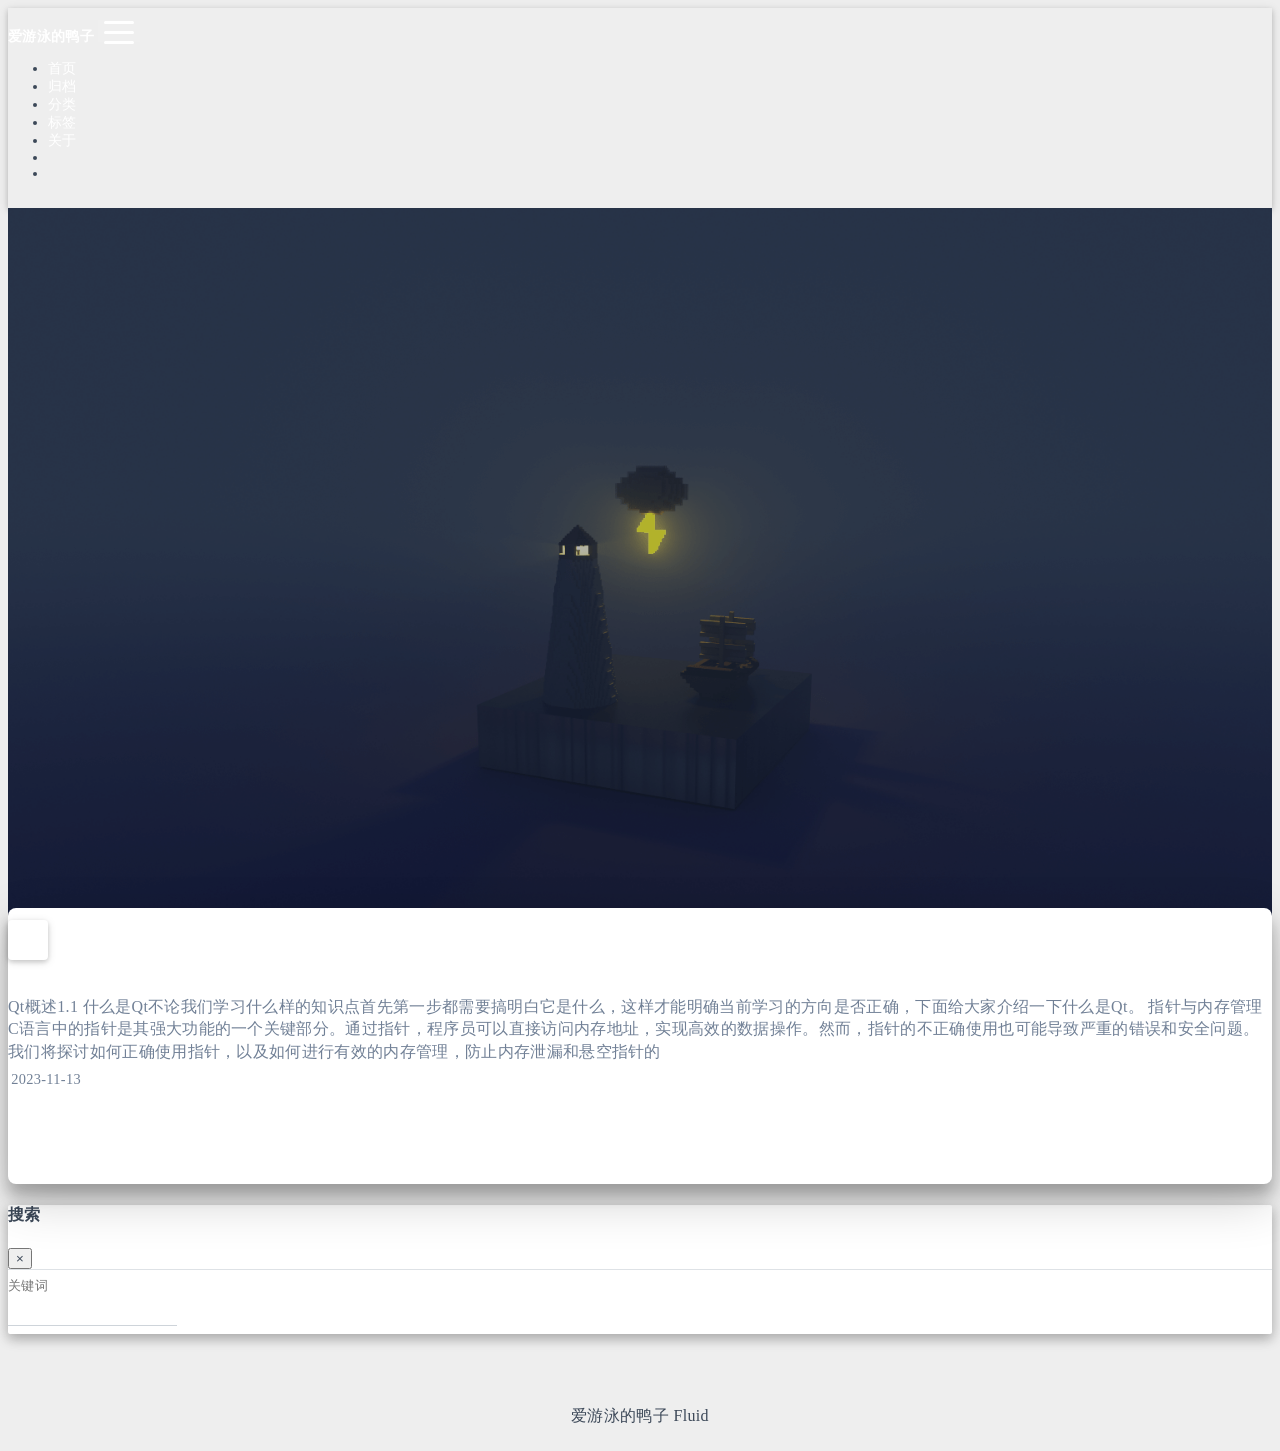
==== commit 4118dccd: "Site updated: 2024-03-09 21:32:56" ====
--- a/index.html
+++ b/index.html
@@ -19,7 +19,7 @@
     <meta name="description" content="爱游泳的鸭子的个人博客">
 <meta property="og:type" content="website">
 <meta property="og:title" content="爱游泳的鸭子">
-<meta property="og:url" content="https://aishaome.github.io/project/index.html">
+<meta property="og:url" content="https://aishaome.github.io/index.html">
 <meta property="og:site_name" content="爱游泳的鸭子">
 <meta property="og:description" content="爱游泳的鸭子的个人博客">
 <meta property="og:locale" content="zh_CN">
@@ -263,7 +263,7 @@
       
       <a class="index-excerpt index-excerpt__noimg" href="/2023/11/13/c/" target="_self">
         <div>
-          深入了解C语言技术C语言是一种广泛应用于系统编程和嵌入式系统开发的高级编程语言。它的简洁性和效率使其成为许多开发者的首选，尤其是在对性能要求较高的领域。在本文中，我们将深入探讨一些C语言的技术方面，以便更好地理解和应用这门强大的编程语言。 指针与内存管理C语言中的指针是其强大功能的一个关键部分。通过指针，程序员可以直接访问内存地址，实现高效的数据操作。然而，指针的不正确使用也可能导致严重的错误和安
+          Qt概述1.1 什么是Qt不论我们学习什么样的知识点首先第一步都需要搞明白它是什么，这样才能明确当前学习的方向是否正确，下面给大家介绍一下什么是Qt。 指针与内存管理C语言中的指针是其强大功能的一个关键部分。通过指针，程序员可以直接访问内存地址，实现高效的数据操作。然而，指针的不正确使用也可能导致严重的错误和安全问题。我们将探讨如何正确使用指针，以及如何进行有效的内存管理，防止内存泄漏和悬空指针的
         </div>
       </a>
 
@@ -330,7 +330,7 @@
     <div class="footer-inner">
   
     <div class="footer-content">
-       <a href="https://aishaome.github.io" target="_blank" rel="nofollow noopener"><span>爱游泳的鸭子</span></a> <i class="iconfont icon-love"></i> <a href="https://github.com/fluid-dev/hexo-theme-fluid" target="_blank" rel="nofollow noopener"><span>Fluid</span></a> 
+       <script> function goToHomePage() { location.href = "/"; event.preventDefault(); } </script> <a href="#" onclick="goToHomePage();" target="_blank" rel="nofollow noopener"><span>爱游泳的鸭子</span></a> <i class="iconfont icon-love"></i> <a href="https://github.com/fluid-dev/hexo-theme-fluid" target="_blank" rel="nofollow noopener"><span>Fluid</span></a> 
     </div>
   
   
